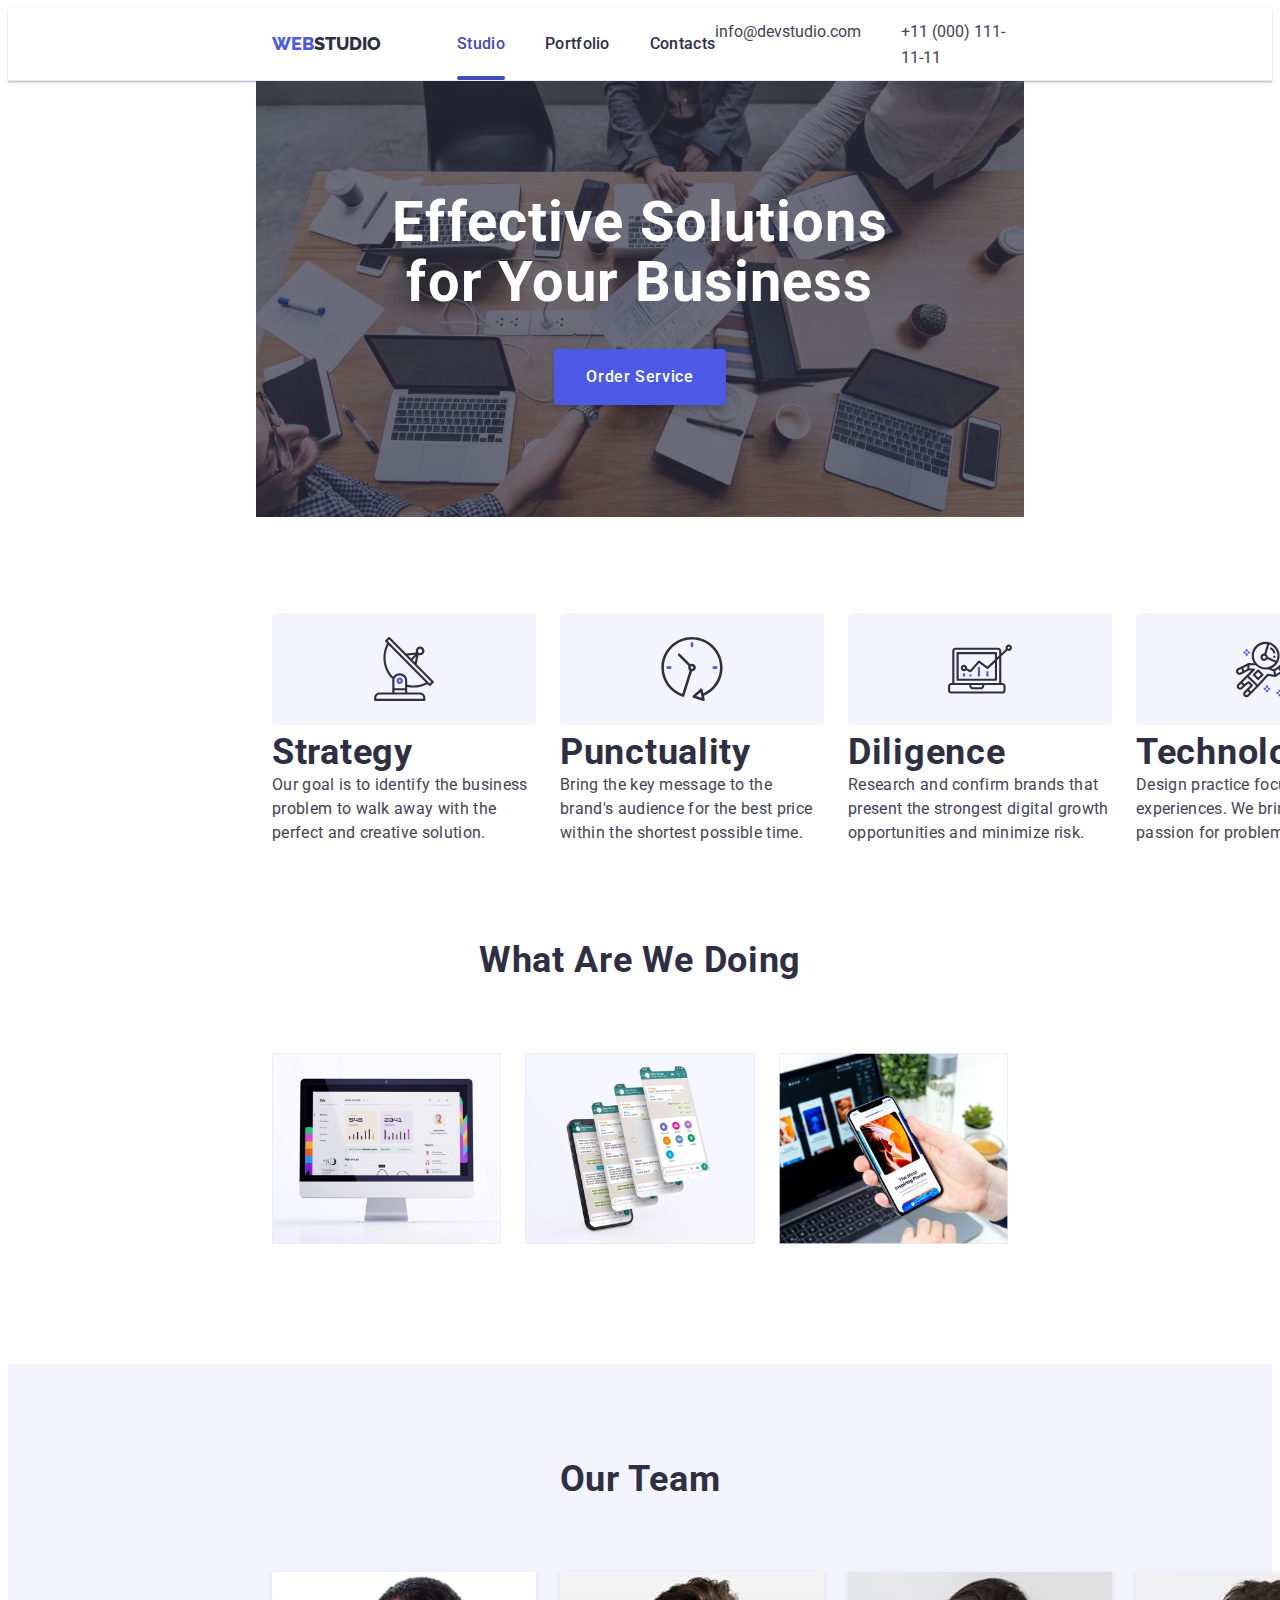
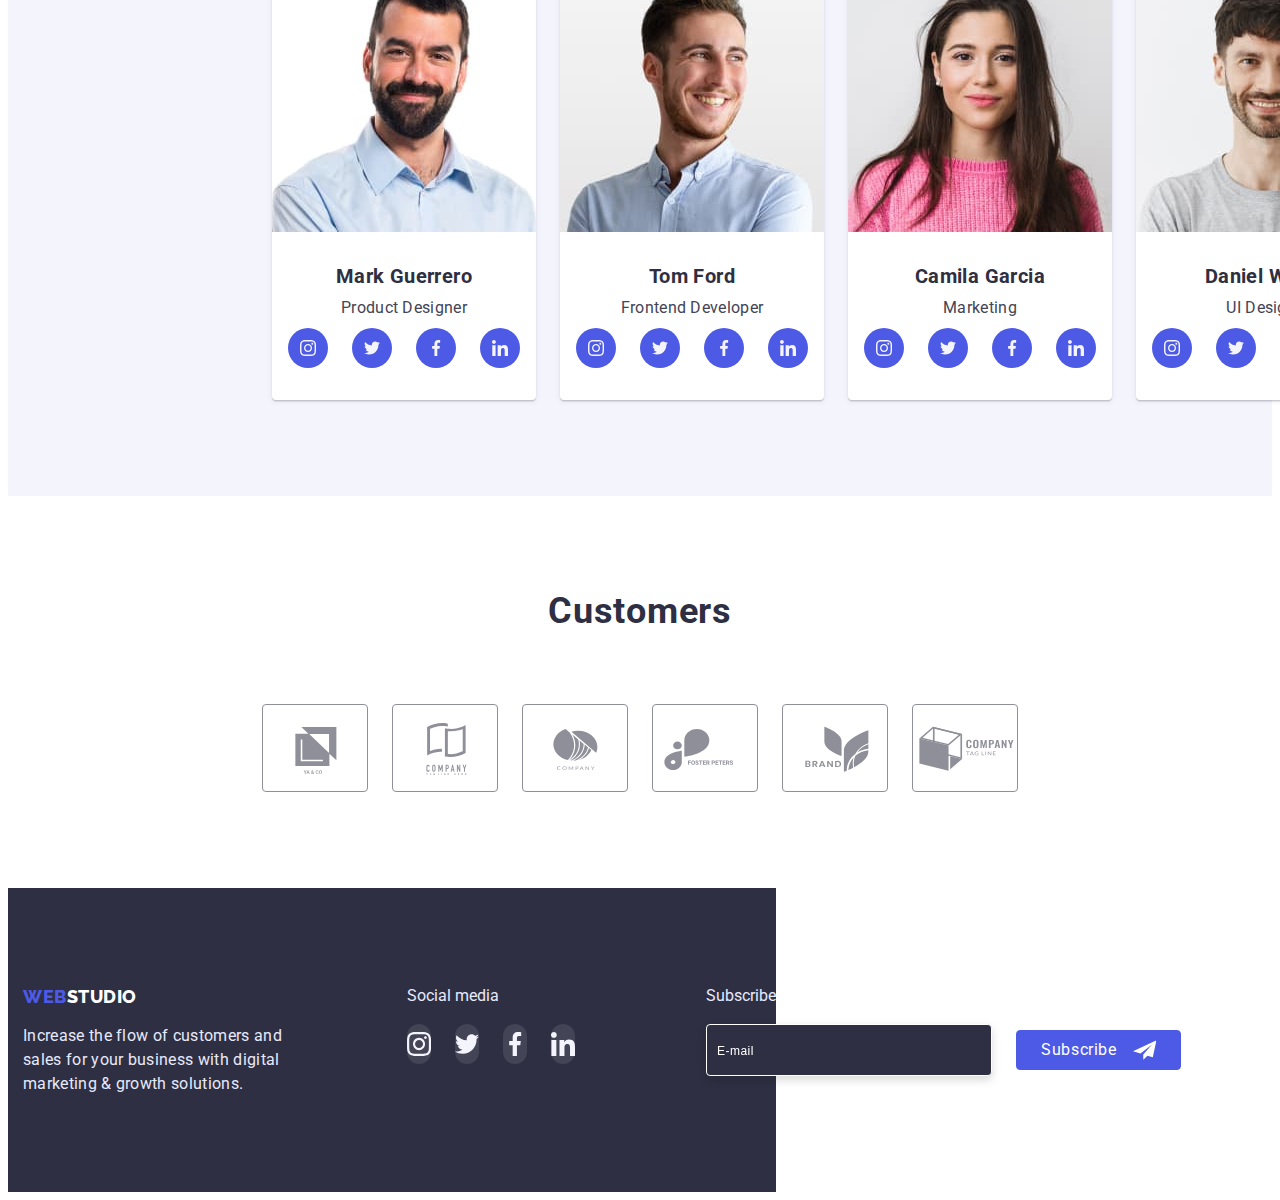
==== index.html @ 81a8a3f3 "edit" ====
<!DOCTYPE html>
<html lang="en">

<head>
    <meta charset="UTF-8">
    <meta http-equiv="X-UA-Compatible" content="IE=edge">
    <meta name="viewport" content="width=device-width, initial-scale=1.0">
    <title>WebStudio</title>
    <link rel="preconnect" href="https://fonts.googleapis.com">
    <link rel="preconnect" href="https://fonts.gstatic.com" crossorigin>
    <link
        href="https://fonts.googleapis.com/css2?family=Raleway:wght@800&family=Roboto:wght@400;500;700;900&display=swap"
        rel="stylesheet">
    <link rel="stylesheet" href="https://cdnjs.cloudflare.com/ajax/libs/modern-normalize/1.1.0/modern-normalize.min.css"
        integrity="sha512-wpPYUAdjBVSE4KJnH1VR1HeZfpl1ub8YT/NKx4PuQ5NmX2tKuGu6U/JRp5y+Y8XG2tV+wKQpNHVUX03MfMFn9Q=="
        crossorigin="anonymous" referrerpolicy="no-referrer" />
    <link rel="stylesheet" href="./css/styles.css">
    <link rel="stylesheet" href="./css/mobile.css">
    <link rel="stylesheet" href="./css/desktop.css">
    <link rel="stylesheet" href="./css/tablet.css">
    <meta name="viewport" content="width=device-width, initial-scale=1.0" />
</head>

<body class="body">
    <header class="header">
        <div class="container header-container">
            <nav class="header-navigation">
                <a href="./index.html" class="header-link-title link"><span class="colortext">Web</span><span
                        class="colortitle">Studio</span></a>
                <ul class="header-list">
                    <li class="header-item"><a href="" class="header-link link active">Studio</a></li>
                    <li class="header-item"><a href="./portfolio.html" class="header-link link">Portfolio</a></li>
                    <li class="header-item"><a href="" class="header-link link">Contacts</a></li>
                </ul>
            </nav>
            <address class="header-address">
                <ul class="header-list">
                    <li class="header-item"><a href="mailto:info@devstudio.com"
                            class="header-mail">info@devstudio.com</a>
                    </li>
                    <li class="header-item"><a href="tel:+110001111111" class="header-tel">+11 (000) 111-11-11</a></li>
                </ul>
            </address>
        </div>
    </header>
    <main class="main">
        <!-- About section -->
        <section class="section-about">
            <div class="container">
                <h1 class="section-about-title">Effective Solutions for Your Business</h1>

                <button type="button" data-modal-open class="section-about-btn">Order Service</button>
            </div>
        </section>
        <!-- /About section -->

        <!-- Section Services -->
        <section class="section-services">
            <div class="container">
                <h2 class="visually-hidden">features</h2>
                <ul class="section-services-list">
                    <li class="section-services-item">
                        <div class="services-bg">
                            <svg class="services-icon">
                                <use href="./images/icons.svg/symbol-defss.svg#icon-antenna"></use>
                            </svg>
                        </div>
                        <h3 class="section-services-subtitle">Strategy</h3>
                        <p class="section-services-text">Our goal is to identify the business
                            problem to walk away with the perfect and creative solution. </p>
                    </li>
                    <li class="section-services-item">
                        <div class="services-bg">
                            <svg class="services-icon">
                                <use href="./images/icons.svg/symbol-defss.svg#icon-clock"></use>
                            </svg>
                        </div>
                        <h3 class="section-services-subtitle">Punctuality</h3>
                        <p class="section-services-text">Bring the key message to the brand's audience for the best
                            price
                            within the
                            shortest possible
                            time.</p>
                    </li>
                    <li class="section-services-item">
                        <div class="services-bg">
                            <svg class="services-icon">
                                <use href="./images/icons.svg/symbol-defss.svg#icon-diagram"></use>
                            </svg>
                        </div>
                        <h3 class="section-services-subtitle">Diligence</h3>
                        <p class="section-services-text">Research and confirm brands that present the strongest digital
                            growth
                            opportunities and minimize
                            risk.</p>
                    </li>
                    <li class="section-services-item">
                        <div class="services-bg">
                            <svg class="services-icon">
                                <use href="./images/icons.svg/symbol-defss.svg#icon-astronaut"></use>
                            </svg>
                        </div>
                        <h3 class="section-services-subtitle">Technologies</h3>
                        <p class="section-services-text">Design practice focused on digital experiences. We bring forth
                            a
                            deep
                            passion for
                            problem-solving.</p>
                    </li>
                </ul>
            </div>
        </section>
        <!-- /Section Services -->

        <!-- Section Future -->
        <section class="section-future section-future-mob">
            <div class="container">
                <h2 class="section-future-caption">What are we doing</h2>
                <ul class="section-future-list">
                    <li class="section-future-item link">
                        <img src="./images/image-3.jpg" alt="Photo 1" width="360">
                    </li>
                    <li class="section-future-item link">
                        <img src="./images/image-2.jpg" alt="Photo 2" width="360">
                    </li>
                    <li class="section-future-item link">
                        <img src="./images/image-1.jpg" alt="Photo 3" width="360">
                    </li>

                </ul>
            </div>
        </section>
        <!-- /Section Future -->

        <!-- Section Contact -->

        <section class="section-contact">
            <div class="container container-sm">
                <h2 class="section-contact-caption">Our Team</h2>
                <ul class="section-contact-list">
                    <li class="section-contact-item">
                        <img src="./images/image-4.jpg" alt="Photo 4" width="264">
                        <div class="description">
                            <h3 class="section-contact-subtitle">Mark Guerrero</h3>
                            <p class="section-contact-desc">Product Designer</p>
                            <ul class="icon-list">
                                <li class="icon-item">
                                    <a href="" class="section-contact-link">
                                        <svg class="section-contact-icon">
                                            <use href="./images/icons.svg/symbol-def.svg#icon-instagramm">
                                            </use>
                                        </svg>
                                    </a>
                                </li>
                                <li class="icon-item">
                                    <a href="" class="section-contact-link">
                                        <svg class="section-contact-icon">
                                            <use href="./images/icons.svg/symbol-def.svg#icon-twitterr">
                                            </use>
                                        </svg>
                                    </a>
                                </li>
                                <li class="icon-item">
                                    <a href="" class="section-contact-link">
                                        <svg class="section-contact-icon">
                                            <use href="./images/icons.svg/symbol-def.svg#icon-facebookk">
                                            </use>
                                        </svg>
                                    </a>
                                </li>
                                <li class="icon-item">
                                    <a href="" class="section-contact-link">
                                        <svg class="section-contact-icon">
                                            <use href="./images/icons.svg/symbol-def.svg#icon-linkedinn">
                                            </use>
                                        </svg>
                                    </a>
                                </li>
                            </ul>


                        </div>
                    </li>
                    <li class="section-contact-item">
                        <img src="./images/image-5.jpg" alt="Photo 5" width="264">
                        <div class="description">
                            <h3 class="section-contact-subtitle">Tom Ford</h3>
                            <p class="section-contact-desc">Frontend Developer</p>
                            <ul class="icon-list">
                                <li class="icon-item">
                                    <a href="" class="section-contact-link">
                                        <svg class="section-contact-icon">
                                            <use href="./images/icons.svg/symbol-def.svg#icon-instagramm">
                                            </use>
                                        </svg>
                                    </a>
                                </li>
                                <li class="icon-item">
                                    <a href="" class="section-contact-link">
                                        <svg class="section-contact-icon">
                                            <use href="./images/icons.svg/symbol-def.svg#icon-twitterr">
                                            </use>
                                        </svg>
                                    </a>
                                </li>
                                <li class="icon-item">
                                    <a href="" class="section-contact-link">
                                        <svg class="section-contact-icon">
                                            <use href="./images/icons.svg/symbol-def.svg#icon-facebookk">
                                            </use>
                                        </svg>
                                    </a>
                                </li>
                                <li class="icon-item">
                                    <a href="" class="section-contact-link">
                                        <svg class="section-contact-icon">
                                            <use href="./images/icons.svg/symbol-def.svg#icon-linkedinn">
                                            </use>
                                        </svg>
                                    </a>
                                </li>
                            </ul>
                        </div>
                    </li>
                    <li class="section-contact-item">
                        <img src="./images/image-6.jpg" alt="Photo 6" width="264">
                        <div class="description">
                            <h3 class="section-contact-subtitle">Camila Garcia</h3>
                            <p class="section-contact-desc">Marketing</p>
                            <ul class="icon-list">
                                <li class="icon-item">
                                    <a href="" class="section-contact-link">
                                        <svg class="section-contact-icon">
                                            <use href="./images/icons.svg/symbol-def.svg#icon-instagramm">
                                            </use>
                                        </svg>
                                    </a>
                                </li>
                                <li class="icon-item">
                                    <a href="" class="section-contact-link">
                                        <svg class="section-contact-icon">
                                            <use href="./images/icons.svg/symbol-def.svg#icon-twitterr">
                                            </use>
                                        </svg>
                                    </a>
                                </li>
                                <li class="icon-item">
                                    <a href="" class="section-contact-link">
                                        <svg class="section-contact-icon">
                                            <use href="./images/icons.svg/symbol-def.svg#icon-facebookk">
                                            </use>
                                        </svg>
                                    </a>
                                </li>
                                <li class="icon-item">
                                    <a href="" class="section-contact-link">
                                        <svg class="section-contact-icon">
                                            <use href="./images/icons.svg/symbol-def.svg#icon-linkedinn">
                                            </use>
                                        </svg>
                                    </a>
                                </li>
                            </ul>
                        </div>
                    </li>
                    <li class="section-contact-item">
                        <img src="./images/image-7.jpg" alt="Photo 7" width="264">
                        <div class="description">
                            <h3 class="section-contact-subtitle">Daniel Wilson</h3>
                            <p class="section-contact-desc">UI Designer</p>
                            <ul class="icon-list">
                                <li class="icon-item">
                                    <a href="" class="section-contact-link">
                                        <svg class="section-contact-icon">
                                            <use href="./images/icons.svg/symbol-def.svg#icon-instagramm">
                                            </use>
                                        </svg>
                                    </a>
                                </li>
                                <li class="icon-item">
                                    <a href="" class="section-contact-link">
                                        <svg class="section-contact-icon">
                                            <use href="./images/icons.svg/symbol-def.svg#icon-twitterr">
                                            </use>
                                        </svg>
                                    </a>
                                </li>
                                <li class="icon-item">
                                    <a href="" class="section-contact-link">
                                        <svg class="section-contact-icon">
                                            <use href="./images/icons.svg/symbol-def.svg#icon-facebookk">
                                            </use>
                                        </svg>
                                    </a>
                                </li>
                                <li class="icon-item">
                                    <a href="" class="section-contact-link">
                                        <svg class="section-contact-icon">
                                            <use href="./images/icons.svg/symbol-def.svg#icon-linkedinn">
                                            </use>
                                        </svg>
                                    </a>
                                </li>
                            </ul>
                        </div>
                    </li>
                </ul>
            </div>
        </section>
        <!-- /Section Contact -->

        <!-- Section Customers -->
        <section class="section-customers">
            <div class="container">
                <h2 class="section-customers-title">Customers</h2>
                <ul class="section-customers-list">
                    <li class="section-customers-item">
                        <a href="" class="section-customers-link">
                            <svg class="customers-icon">
                                <use href="./images/icons.svg/symbol-defs.svg#icon-yaco"></use>
                            </svg>
                        </a>
                    </li>
                    <li class="section-customers-item">
                        <a href="" class="section-customers-link">
                            <svg class="customers-icon">
                                <use href="./images/icons.svg/symbol-defs.svg#icon-tabling"></use>
                            </svg>
                        </a>
                    </li>
                    <li class="section-customers-item">
                        <a href="" class="section-customers-link">
                            <svg class="customers-icon">
                                <use href="./images/icons.svg/symbol-defs.svg#icon-company"></use>
                            </svg>
                        </a>
                    </li>
                    <li class="section-customers-item">
                        <a href="" class="section-customers-link">
                            <svg class="customers-icon">
                                <use href="./images/icons.svg/symbol-defs.svg#icon-foster"></use>
                            </svg>
                        </a>
                    </li>
                    <li class="section-customers-item">
                        <a href="" class="section-customers-link">
                            <svg class="customers-icon">
                                <use href="./images/icons.svg/symbol-defs.svg#icon-brand"></use>
                            </svg>
                        </a>
                    </li>
                    <li class="section-customers-item">
                        <a href="" class="section-customers-link">
                            <svg class="customers-icon">
                                <use href="./images/icons.svg/symbol-defs.svg#icon-tagline"></use>
                            </svg>
                        </a>
                    </li>

                </ul>
            </div>
        </section>
    </main>
    <footer class="footer">
        <div class="footer-container">
            <div class="footer-main">
                <a href="./index.html" class="footer-link"><span class="colortext">Web</span><span
                        class="colorslogan">Studio</span></a>
                <p class="footer-text">Increase the flow of customers and sales for your business with digital marketing
                    &
                    growth solutions.</p>
            </div>

            <div class="footer-media">
                <p class="media-text">Social media</p>
                <ul class="footer-list">
                    <li class="footer-item">
                        <a href="" class="footer-media-link">
                            <svg class="footer-media-icon">
                                <use href="./images/icons.svg/symbol-def.svg#icon-instagramm"></use>
                            </svg>
                        </a>
                    </li>
                    <li class="footer-item">
                        <a href="" class="footer-media-link">
                            <svg class="footer-media-icon">
                                <use href="./images/icons.svg/symbol-def.svg#icon-twitterr"></use>
                            </svg>
                        </a>
                    </li>

                    <li class="footer-item">
                        <a href="" class="footer-media-link">
                            <svg class="footer-media-icon">
                                <use href="./images/icons.svg/symbol-def.svg#icon-facebookk"></use>
                            </svg>
                        </a>
                    </li>

                    <li class="footer-item">
                        <a href="" class="footer-media-link">
                            <svg class="footer-media-icon">
                                <use href="./images/icons.svg/symbol-def.svg#icon-linkedinn"></use>
                            </svg>
                        </a>
                    </li>

                </ul>
            </div>
            <div class="footer-input">
                <p class="title-subscribe">Subscribe</p>
                <form class="footer-form">
                    <input type="email" name="email" class="input-subscribe" placeholder="E-mail">
                    <button class="btn-subscribe">Subscribe

                        <svg class="footer-button-icon" width="24" height="20px">
                            <use href="./images/icons.svg/symbol-defs-4.svg#icon-send"></use>
                        </svg>

                    </button>
                </form>
            </div>
        </div>
    </footer>
    <div class="backdrop is-hidden" data-modal>
        <div class="modal">
            <button type="button" data-modal-close class="modal-close">
                <svg class="modal-image">
                    <use href="./images/icons.svg/symbol-defs-4.svg#icon-close"></use>
                </svg>
            </button>
            <p class="modal-button-title">Leave your contacts and we will call you back</p>
            <form class="modal-form form">
                <label for="name" class="input-section form-input-label ">
                    <span class="label-text">Name</span>
                    <span class="input-form-icon">
                        <input type="text" id="name" class="form-input" name="fillname" required>
                        <svg class="input-icon" width="18px" height="24px">
                            <use href="./images/icons.svg/symbol-defs-4.svg#icon-person"></use>
                        </svg>
                    </span>
                </label>
                <label for="phone" class="input-section form-input-label">

                    <span class="label-text">Phone</span>
                    <span class="input-form-icon">
                        <input type="tel" id="phone" class="form-input" name="fillphone" required>
                        <svg class="input-icon" width="18px" height="24px">
                            <use href="./images/icons.svg/symbol-defs-4.svg#icon-phone"></use>
                        </svg>
                    </span>
                </label>
                <label for="email" class="input-section form-input-label ">

                    <span class="label-text">Email</span>
                    <span class="input-form-icon">
                        <input type="email" id="email" class="form-input" name="fillemail" required>
                        <svg class="input-icon" width="18px" height="24px">
                            <use href="./images/icons.svg/symbol-defs-4.svg#icon-email"></use>
                        </svg>
                    </span>
                </label>
                <label for="comment" class="input-section-comment form-input-label">

                    <span class="label-text">Comment</span>
                    <textarea id="comment" name="text" class="form-text-input" placeholder="Text input"></textarea>

                </label>
                <input type="checkbox" name="check" class="form-checkbox visually-hidden" id="option-1">
                <label for="option-1" class="form-label-checkbox">
                    <span>
                        <svg class="form-checkbox-item" width="10px" height="8px">
                            <use href="./images/icons.svg/symbol-defs-4.svg#icon-check"></use>
                        </svg>
                    </span>I accept the terms and conditions of the
                    <a href="" class="form-link-chekbox">Privacy Policy</a>
                </label>
                <button type="submit" class="input-button">Send</button>
            </form>

        </div>
    </div>

    <script src="./js/modal.js"></script>
    <script src="./js/mobile-menu.js"></script>
</body>

</html>
---- css/styles.css ----
:root {
    --main-font-color: #2E2F42;
    --secondary-font-color: #FFFFFF;
    --accent-color: #4D5AE5;
    --secondary-accent-color: #F4F4FD;
    --info-color: #434455;
    --btn-color: #404BBF;
    --footer-text-color: #E7E9FC;
    --main-mrgn: 8px;
    --secondary-mrgn: 24px;
}

body {
    font-family: 'Roboto', sans-serif;
    font-size: 20px;
    line-height: 1.2;
    color: var(--main-font-color);
    background-color: var(--secondary-font-color);

}

img {
    display: block;
    max-width: 100%;
    height: auto;
}

h1,
h2,
h3,
h4,
h5,
h6,
p {
    margin: 0;
}

ul {
    padding: 0;
    margin: 0;
}

/* Header */

.header {
    border-bottom: 1px solid #E7E9FC;
    box-shadow: 0px 2px 1px rgba(46, 47, 66, 0.08), 0px 1px 1px rgba(46, 47, 66, 0.16), 0px 1px 6px rgba(46, 47, 66, 0.08);
}

.header-navigation {
    display: flex;
    align-items: center;
}

.header-link-title {
    font-family: 'Raleway';
    font-weight: 800;
    font-size: 18px;
    line-height: 1.33;
    text-transform: uppercase;
    margin-right: 76px;
    display: block;
    padding: 24px 0;
}

.header-link.active {
    color: var(--btn-color);
}

.header-link.active::after {
    content: '';
    width: 100%;
    height: 4px;
    position: absolute;
    bottom: 0;
    background-color: var(--btn-color);
    border-radius: 2px;
    display: block;
}


.container {
    width: 1158px;
    padding: 0 15px;
    margin: 0 auto;
}


.header-container {
    display: flex;
    align-items: center;
}

.description {
    padding: 32px 16px 32px 16px;
}



.colortext {
    color: var(--accent-color);

}

.colortitle {
    color: var(--main-font-color);
}

.header-list {
    display: flex;
    gap: 40px;
    padding: 0;
    margin: 0;

}

.header-item {
    list-style: none;
    display: block;
}


.header-link {
    font-weight: 500;
    font-size: 16px;
    line-height: 1.5;
    letter-spacing: 0.02em;
    color: var(--main-font-color);
    text-decoration: none;
    display: block;
    padding: 24px 0;
    position: relative;
    transition: color 250ms cubic-bezier(0.4, 0, 0.2, 1);
}

.header-link:hover,
.header-link:focus {
    color: var(--accent-color);
}


.header-address {
    margin-left: auto;
}

.header-mail {
    font-style: normal;
    font-size: 16px;
    line-height: 1.5;
    color: var(--info-color);
    text-decoration: none;
    transition: color 250ms cubic-bezier(0.4, 0, 0.2, 1);
}

.header-mail:hover,
.header-mail:focus {
    color: var(--accent-color)
}


.header-tel {
    font-style: normal;
    font-size: 16px;
    line-height: 1.5;
    color: var(--info-color);
    text-decoration: none;
    transition: color 250ms cubic-bezier(0.4, 0, 0.2, 1);
}

.header-tel:hover,
.header-tel:focus {
    color: var(--accent-color);
}

.link {
    text-decoration: none;
}


/* Section About */

.section-about {
    max-width: 428px;
    padding: 112px 0;
    margin-left: auto;
    margin-right: auto;
    text-align: center;
    background-image: linear-gradient(rgba(46, 47, 66, 0.7),
            rgba(46, 47, 66, 0.7)),
        url(../images/people-office-mob.jpg);
    background-repeat: no-repeat;
    background-position: center;
    background-size: cover;
}

@media (min-device-pixel-ratio: 2),
(min-resolution: 192dpil),
(min-resolution: 2dppx) {
    .section-about {
        background-image: linear-gradient(rgba(46, 47, 66, 0.7),
                rgba(46, 47, 66, 0.7)),
            url(../images/people-office-mob-2x.jpg);
    }
}

.section-about-title {
    font-size: 36px;
    line-height: 1.11px;
    text-align: center;
    letter-spacing: 0.02em;
    color: var(--secondary-font-color);
    width: 320px;
    margin-bottom: 72px;
    margin-left: auto;
    margin-right: auto;

}

.section-about-btn {
    font-family: 'Roboto';
    font-weight: 500;
    font-size: 16px;
    line-height: 1.5;
    letter-spacing: 0.04em;
    color: var(--secondary-font-color);
    background-color: var(--accent-color);
    cursor: pointer;
    height: 56px;
    padding: 16px 32px;
    border: none;
    border-radius: 4px;
    box-shadow: 0px 4px 4px rgba(0, 0, 0, 0.15);
    transition: color 250ms cubic-bezier(0.4, 0, 0.2, 1), background 250ms cubic-bezier(0.4, 0, 0.2, 1);
}

.section-about-btn:hover {
    color: var(--secondary-font-color);
    background-color: var(--btn-color);
}

.section-about-btn:focus {
    color: var(--main-font-color);
}


.section-services {
    padding: 120px 0;
}

.visually-hidden {
    position: absolute;
    white-space: nowrap;
    width: 1px;
    height: 1px;
    overflow: hidden;
    border: 0;
    padding: 0;
    clip: rect(0 0 0 0);
    clip-path: inset(50%);
    margin: -1px;
}

.section-services-list {
    list-style: none;
    display: block;
    margin: 0;
    padding: 0;
}

.services-bg {
    height: 112px;
    background: #F4F4FD;
    border-radius: 4px;
    display: block;
    align-items: center;
    justify-content: center;
    margin-bottom: 8px;
}


.section-services-item {
    margin-right: var(--secondary-mrgn);
    width: 264px;
}


.section-services-subtitle {
    font-size: 36px;
    line-height: 1.11;
    letter-spacing: 0.02em;
    color: var(--main-font-color);
    margin-bottom: var(--main-mrgn);
    margin: 0;
    padding: 0;
}

.section-services-text {
    font-size: 16px;
    line-height: 1.5;
    letter-spacing: 0.02em;
    color: var(--info-color);
    width: 264px;
    margin: 0;
    padding: 0;
}

/* Section Future  */


/* Section Contant  */

.section-contact {
    background-color: var(--secondary-accent-color);
    padding: 120px 0;
}

.section-contact-caption {
    font-size: 36px;
    line-height: 1.11;
    text-align: center;
    letter-spacing: 0.02em;
    text-transform: capitalize;
    color: var(--main-font-color);
    margin-bottom: 72px;
}

.section-contact-list {
    display: flex;
    gap: var(--secondary-mrgn);
}


.section-contact-item {
    list-style: none;
    background-color: var(--secondary-font-color);
    width: 100%;
    background: #FFFFFF;
    box-shadow: 0px 1px 6px rgba(46, 47, 66, 0.08), 0px 1px 1px rgba(46, 47, 66, 0.16), 0px 2px 1px rgba(46, 47, 66, 0.08);
    border-radius: 0px 0px 4px 4px;

}

.icon-list {
    list-style: none;
    display: flex;
    margin-top: 8px;
    gap: 24px;

}

.icon-item {
    width: 40px;
    height: 40px;
}

.section-contact-link {
    width: 100%;
    height: 100%;
    display: flex;
    align-items: center;
    justify-content: center;
    background: #4D5AE5;
    border-radius: 20px;
    transition: color 250ms cubic-bezier(0.4, 0, 0.2, 1), background 250ms cubic-bezier(0.4, 0, 0.2, 1);
}

.section-contact-link:hover,
.section-contact-link:focus {
    background: #404BBF;
}


.section-contact-icon {
    width: 16px;
    height: 16px;
    fill: currentColor;
}

.section-contact-subtitle {
    font-size: 20px;
    line-height: 1.2;
    text-align: center;
    letter-spacing: 0.02em;
    color: var(--main-font-color);
    margin-bottom: 8px;
}

.section-contact-desc {
    font-size: 16px;
    line-height: 1.5;
    text-align: center;
    letter-spacing: 0.02em;
    color: var(--info-color);
}

.section-customers {
    padding-top: 120px;
    padding-bottom: 120px;
}

.section-customers-title {
    font-size: 36px;
    line-height: 1.11;
    text-align: center;
    letter-spacing: 0.02em;
    color: var(--main-font-color);
    margin-bottom: 72px;
}

.section-customers-list {
    list-style: none;
    display: flex;
    gap: 24px;
    justify-content: center;
    align-content: center;
}

.section-customers-link {
    width: 100%;
    height: 100%;
    display: flex;
    box-sizing: border-box;
    border: 1px solid #8E8F99;
    border-radius: 4px;
    align-items: center;
    justify-content: center;
    color: #8E8F99;
    transition: color 250ms cubic-bezier(0.4, 0, 0.2, 1);
}


.section-customers-link:hover,
.section-customers-link:focus {
    color: #404BBF;
    border-color: #404BBF;
}

.section-customers-item {
    width: 100%;
    height: 88px;
}

.customers-icon {
    width: 104px;
    height: 56px;
    fill: currentColor;
}

/* Footer  */

.footer {
    background-color: var(--main-font-color);
    padding: 96px 0;
}

.footer-container {
    width: 1158px;
    padding: 0 15px;
    margin: 0 auto;
    display: flex;
}


.footer-link {
    font-family: 'Raleway';
    font-weight: 800;
    font-size: 18px;
    line-height: 1.16;
    align-items: center;
    letter-spacing: 0.03em;
    text-decoration: none;
    text-transform: uppercase;
}

.colorslogan {
    color: var(--secondary-font-color);

}

.footer-text {
    font-size: 16px;
    line-height: 1.5;
    letter-spacing: 0.02em;
    color: var(--footer-text-color);
    width: 264px;
    margin-top: 16px;

}



.footer-list {
    list-style-type: none;
    display: block;
    width: 100%;
}

.footer-item {
    width: 40px;
    height: 40px;
}

.footer-media {
    margin-left: 120px;
}

.footer-media-link {
    width: 100%;
    height: 100%;
    align-items: center;
    justify-content: center;
    border-radius: 20px;
    background: rgba(255, 255, 255, 0.1);
    display: flex;
    transition: color 250ms cubic-bezier(0.4, 0, 0.2, 1), background 250ms cubic-bezier(0.4, 0, 0.2, 1);
}

.footer-media-link:hover,
.footer-media-link:focus {
    background-color: #31D0AA;
}

.footer-media-icon {
    width: 24px;
    height: 24px;
    color: currentColor;
}

.media-text {
    font-size: 16px;
    line-height: 1.5;
    color: var(--footer-text-color);
    margin-bottom: 16px;
}

.footer-form {
    display: flex;
    align-items: center;
}

.footer-input {
    margin-left: auto;
}

.title-subscribe {
    font-size: 16px;
    line-height: 1.5;
    color: var(--footer-text-color);
    margin-bottom: 16px;
}

.input-subscribe {
    width: 264px;
    height: 40px;
    background: #2E2F42;
    border: 1px solid #FFFFFF;
    filter: drop-shadow(0px 4px 4px rgba(0, 0, 0, 0.15));
    border-radius: 4px;
    padding: 5px 10px;
    font-size: 16px;
    line-height: 1.5;
    letter-spacing: 0.02em;
    color: #FFFFFF;
}

.input-subscribe::placeholder {
    font-size: 12px;
    line-height: 2;
    letter-spacing: 0.04em;
    color: #FFFFFF;
    align-items: center;
}

.btn-subscribe {
    font-family: 'Roboto';
    font-style: normal;
    font-size: 16px;
    line-height: 1.5;
    align-items: center;
    text-align: left;
    letter-spacing: 0.04em;
    color: #FFFFFF;
    width: 165px;
    height: 40px;
    margin-left: 24px;
    padding: 8px 24px;
    background: #4D5AE5;
    border: 1px solid #4D5AE5;
    border-radius: 4px;
    cursor: pointer;
    transition: background 250ms cubic-bezier(0.4, 0, 0.2, 1);
    position: relative;
    display: flex;
}

.footer-button-icon {
    fill: #FFFFFF;
    margin-left: 16px;
}

.btn-subscribe:hover,
.btn-subscribe:focus {
    background-color: #404BBF;
}

/* Portfolio  */

.portfolio-section {
    padding-top: 96px;
    padding-bottom: 120px;
}

.btn-list {
    justify-content: center;
    display: flex;
    gap: var(--secondary-mrgn);
    margin: 0;
    padding: 0;
}

.btn-item {
    list-style: none;
    margin: 0;
    padding: 0;
}

.btn {
    font-family: 'Roboto';
    font-weight: 500;
    font-size: 16px;
    line-height: 1.5;
    letter-spacing: 0.04em;
    border: 1px solid var(--footer-text-color);
    border-radius: 4px;
    background: var(--secondary-accent-color);
    color: var(--accent-color);
    cursor: pointer;
    padding: 12px 24px;
    margin-bottom: 83px;
    transition: color 250ms cubic-bezier(0.4, 0, 0.2, 1), background 250ms cubic-bezier(0.4, 0, 0.2, 1), border-color 250ms cubic-bezier(0.4, 0, 0.2, 1), box-shadow 250ms cubic-bezier(0.4, 0, 0.2, 1);
}

.text {
    font-size: 16px;
    line-height: 1.5;
    align-items: center;
    text-align: center;
    letter-spacing: 0.04em;
    color: var(--accent-color);
}

.btn:hover,
.btn:focus {
    background-color: var(--btn-color);
    color: var(--secondary-font-color);
    border-color: transparent;
    box-shadow: 0px 3px 1px rgba(0, 0, 0, 0.1), 0px 2px 1px rgba(0, 0, 0, 0.08), 0px 2px 2px rgba(0, 0, 0, 0.12);
}

/* Portfolio images  */

.portfolio-wrap {
    position: relative;
    overflow: hidden;
}

.portfolio-text-overlay {
    font-size: 16px;
    line-height: 1.5;
    color: #F4F4FD;
    background-color: #4D5AE5;
    padding: 40px;
    position: absolute;
    top: 0;
    left: 0;
    width: 100%;
    height: 100%;
    transform: translateY(100%);
    transition: transform 250ms cubic-bezier(0.4, 0, 0.2, 1);
}

.potfolio-item {
    list-style: none;
    width: calc((100% - 48px) / 3)
}



.portfolio-link {
    width: 100%;
    height: 100%;
    display: block;
    text-decoration: none;
    transition: box-shadow 250ms cubic-bezier(0.4, 0, 0.2, 1);
}

.portfolio-link:hover,
.portfolio-link:focus {
    box-shadow: 0px 1px 6px rgba(46, 47, 66, 0.08), 0px 1px 1px rgba(46, 47, 66, 0.16), 0px 2px 1px rgba(46, 47, 66, 0.08);
}

.portfolio-link:hover .portfolio-text-overlay,
.portfolio-link:focus .portfolio-text-overlay {
    transform: translateY(0);
}

.card-content {
    border-right: var(--info-color);
    padding: 32px 16px;
    border: 1px solid #E7E9FC;
    border-top: none;
}

.portfolio-subtitle {
    font-weight: 500;
    font-size: 20px;
    line-height: 1.2;
    color: var(--main-font-color);
    margin: 0 0 8px 0;
}

.portfolio-list {
    display: flex;
    flex-wrap: wrap;
    padding: 0;
    row-gap: 48px;
    column-gap: var(--secondary-mrgn);

}



.portfolio-text {
    font-size: 16px;
    line-height: 1.5;
    color: var(--info-color);

}

.backdrop {
    width: 100%;
    height: 100%;
    background-color: rgba(46, 47, 66, 0.4);
    position: fixed;
    top: 0;
    left: 0;
    transition: opacity 250ms cubic-bezier(0.4, 0, 0.2, 1), visibility 250ms cubic-bezier(0.4, 0, 0.2, 1);
}

.modal-button-title {
    font-size: 16px;
    line-height: 24px;
    text-align: center;
    margin-bottom: 16px;
}

.form-input-label,
.label-text {
    display: block;
    font-size: 12px;
    line-height: 1.17;
    letter-spacing: 0.04em;
    margin-bottom: 4px;
    color: #8E8F99;
}



.form-input {
    width: 100%;
    height: 40px;
    border: 1px solid rgba(46, 47, 66, 0.4);
    border-radius: 4px;
    padding: 5px 10px 5px 38px;
    color: #2E2F42;
    transition: color 250ms cubic-bezier(0.4, 0, 0.2, 1);
    outline: transparent;

}

.form-input:focus {
    border-color: #4D5AE5;
}

.form-input:focus+.input-icon {
    fill: #4D5AE5;
}

.input-section {
    margin-bottom: 8px;
    display: block;
}

.input-section-comment {
    margin-bottom: 16px;
    display: block;
}

.input-form-icon {
    position: relative;
    display: block;
}

.input-icon {
    position: absolute;
    left: 16px;
    top: 50%;
    transform: translateY(-50%);
}


.form-text-input {
    width: 100%;
    height: 120px;
    display: block;
    resize: none;
    padding: 8px 16px;
    border: 1px solid #2E2F42;
    border-radius: 4px;
    opacity: 0.2;
    color: #2E2F42;
    transition: color 250ms cubic-bezier(0.4, 0, 0.2, 1);
    outline: transparent;
}

.form-text-input:focus {
    border-color: #4D5AE5;
    opacity: 1;
}

.form-text-input::placeholder {
    color: rgba(46, 47, 66, 0.8);
    font-size: 12px;
    line-height: 1.17;
    position: absolute;
    left: 16px;
    top: 8px;
}

.form-label-checkbox {
    font-size: 12px;
    line-height: 1.17;
    letter-spacing: 0.04em;
    color: #8E8F99;
    display: flex;
    align-items: center;
    margin-bottom: 24px;
}

.form-label-checkbox span {
    width: 16px;
    height: 16px;
    border: 1px solid #404BBF;
    border-radius: 2px;
    margin-right: 8px;
    cursor: pointer;
    display: flex;
    align-items: center;
    justify-content: center;
    fill: transparent;
    transition: fill 250ms cubic-bezier(0.4, 0, 0.2, 1), background 250ms cubic-bezier(0.4, 0, 0.2, 1);
}

.form-checkbox:checked+.form-label-checkbox span {
    fill: #FFFFFF;
    background-color: #404BBF;
    border-color: #404BBF;
}



.form-link-chekbox {
    font-size: 12px;
    line-height: 1.33;
    letter-spacing: 0.04em;
    color: #4D5AE5;
    margin-left: 4px;
}

.input-button {
    font-family: 'Roboto';
    font-weight: 500;
    font-size: 16px;
    line-height: 1.5;
    min-width: 169px;
    height: 56px;
    letter-spacing: 0.04em;
    display: block;
    margin: 0 auto;
    color: #FFFFFF;
    background-color: #4D5AE5;
    box-shadow: 0px 4px 4px rgba(0, 0, 0, 0.15);
    border: 1px solid #4D5AE5;
    border-radius: 4px;
    padding: 16px 32px;
    cursor: pointer;
    transition: color 250ms cubic-bezier(0.4, 0, 0.2, 1), background 250ms cubic-bezier(0.4, 0, 0.2, 1), border-color 250ms cubic-bezier(0.4, 0, 0.2, 1), box-shadow 250ms cubic-bezier(0.4, 0, 0.2, 1);

}

.input-button:hover,
.input-button:focus {
    background-color: #404BBF;
}

.modal {
    width: 408px;
    min-height: 576px;
    padding: 20px;
    padding-top: 72px;
    background-color: #FCFCFC;
    box-shadow: 0px 1px 1px rgba(0, 0, 0, 0.14), 0px 1px 3px rgba(0, 0, 0, 0.12), 0px 2px 1px rgba(0, 0, 0, 0.2);
    border-radius: 4px;
    position: absolute;
    top: 50%;
    left: 50%;
    transform: translate(-50%, -50%) scale(1);
    transition: transform 250ms cubic-bezier(0.4, 0, 0.2, 1);
}

.modal-close {
    width: 24px;
    height: 24px;
    background-color: #E7E9FC;
    border: 1px solid rgba(0, 0, 0, 0.1);
    cursor: pointer;
    border-radius: 50%;
    display: flex;
    align-items: center;
    justify-content: center;
    position: absolute;
    top: 24px;
    right: 24px;
    transition: color 250ms cubic-bezier(0.4, 0, 0.2, 1), background 250ms cubic-bezier(0.4, 0, 0.2, 1);
    ;
}

.modal-close:hover {
    color: #FFFFFF;
    background-color: #404BBF;
}

.modal-image {
    width: 8px;
    height: 8px;
    fill: currentColor;
}

.is-hidden {
    opacity: 0;
    visibility: hidden;
    pointer-events: none;
}

.backdrop.is-hidden .modal {
    transform: translate(-50%, -50%) scale(0);
}
---- css/mobile.css ----
@media screen and (min-width: 480px) {
     .container {
         max-width: 396px;
     }

     .section-about {
         max-width: 428px;
         padding: 112px 0;
         background-image: linear-gradient(rgba(46, 47, 66, 0.7),
                 rgba(46, 47, 66, 0.7)),
             url(../images/people-office-mob.jpg);
     }

     @media (min-device-pixel-ratio: 2),
     (min-resolution: 192dpil),
     (min-resolution: 2dppx) {
         .section-about {
             background-image: linear-gradient(rgba(46, 47, 66, 0.7),
                     rgba(46, 47, 66, 0.7)),
                 url(../images/people-office-mob-2x.jpg);
         }
     }

     .section-about-title {
         font-size: 36px;
         line-height: 1.11;
         width: 320px;
         margin-bottom: 72px;
     }


     .section-services {
         padding: 96px 16px;
     }

     .section-services-item {
         width: 100%;
     }

     .section-services-subtitle {
         font-size: 36px;
         line-height: 1.11;
     }

     .section-services-text {
         font-size: 16px;
         line-height: 1.5;
     }

     .section-contact {
         padding-top: 96px;
         padding-bottom: 96px;
     }

     .section-contact-item {
         width: 100%;
     }

     .section-customers {
         padding-top: 120px;
         padding-bottom: 120px;
     }

     .section-customers-item {
         width: calc((100% - 16px) / 2);
         gap: 16px;
     }
 }

 @media screen and (min-width: 480px) and (max-width: 767px) {
     .container-sm {
         max-width: 264px;
     }

     .footer {
         width: 428px;
         padding: 96px 0;
     }

     .footer-list {
         list-style-type: none;
         display: block;
         width: 100%;
     }
 }
---- css/desktop.css ----
@media screen and (min-width: 1200px) {
     .container {
         max-width: 1128px;
     }

     .section-about {
         max-width: 1440px;
         padding: 188px 0;
         background-image: linear-gradient(rgba(46, 47, 66, 0.7),
                 rgba(46, 47, 66, 0.7)),
             url(../images/people-office.jpg);
     }

     @media (min-device-pixel-ratio: 2),
     (min-resolution: 192dpil),
     (min-resolution: 2dppx) {
         section-about {
             background-image: linear-gradient(rgba(46, 47, 66, 0.7),
                     rgba(46, 47, 66, 0.7)),
                 url(../images/people-office-2x.jpg);
         }
     }

     .section-about-title {
         font-size: 56px;
         line-height: 1.07;
         width: 496px;
     }

     .section-future {
         padding: 0 0 120px 0;
     }

     .section-future-caption {
         font-size: 36px;
         line-height: 1.11;
         letter-spacing: 0.02em;
         color: var(--main-font-color);
         text-align: center;
         text-transform: capitalize;
         margin-bottom: 72px;
     }

     .section-future-list {
         display: flex;
         gap: var(--secondary-mrgn);
         list-style: none;
     }

     .section-future-item {
         width: calc((100% - 48px) / 3);
     }

     */ .section-about-title {
         font-size: 56px;
         line-height: 1.07;
         width: 496px;
         margin-bottom: 48px;
     }

     .section-services {
         padding: 120px 0;
     }

     .section-services-list {
         display: flex;
     }

     .services-bg {
         display: flex;
     }

     .services-icon {
         width: 64px;
         height: 64px;
     }

     .section-services-item {
         margin-right: var(--secondary-mrgn);
         width: 264px;
     }

     .section-services-item:last-child {
         margin: 0;
     }

     .section-services-subtitle {
         font-size: 16px;
         line-height: 1.5;
     }

     .section-services-text {
         font-size: 16px;
         line-height: 1.5;
     }

     .section-future {
         padding: 0 0 120px 0;
     }

     .section-future-caption {
         font-size: 36px;
         line-height: 1.11;
         letter-spacing: 0.02em;
         color: var(--main-font-color);
         text-align: center;
         text-transform: capitalize;
         margin-bottom: 72px;
     }

     .section-future-list {
         display: flex;
         gap: var(--secondary-mrgn);
         list-style: none;
     }

     .section-future-item {
         width: calc((100% - 48px) / 3);
     }

     */ .section-future-caption {
         font-size: 36px;
         line-height: 1.11;
         letter-spacing: 0.02em;
         color: var(--main-font-color);
         text-align: center;
         text-transform: capitalize;
         margin-bottom: 72px;
     }

     .section-future-list {
         display: flex;
         gap: var(--secondary-mrgn);
         list-style: none;
     }

     .section-future-item {
         width: calc((100% - 48px) / 3);
     }

     .section-contact,
     .section-customers {
         padding-top: 120px;
         padding-bottom: 120px;
     }

     .section-contact-item {
         width: calc((100% - 72px) / 4);
         gap: 24px;
     }

     .section-customers-item {
         width: calc((100% - 5 * 24px) / 6);
         gap: 24px;
     }

     .footer {
         width: 1440px;
         padding: 100px 0;
     }

     .footer-list {
         list-style-type: none;
         display: flex;
         gap: 24px;
     }
 }
---- css/tablet.css ----
@media screen and (min-width: 768px) {
     .container {
         max-width: 736px;
     }

     .section-about {
         max-width: 768px;
         padding: 112px 0;
         background-image: linear-gradient(rgba(46, 47, 66, 0.7),
                 rgba(46, 47, 66, 0.7)),
             url(../images/people-office-tab.jpg);
     }

     @media (min-device-pixel-ratio: 2),
     (min-resolution: 192dpil),
     (min-resolution: 2dppx) {
         .section-about {
             background-image: linear-gradient(rgba(46, 47, 66, 0.7),
                     rgba(46, 47, 66, 0.7)),
                 url(../images/people-office-tab-2x.jpg);
         }
     }

     .section-about-title {
         font-size: 56px;
         line-height: 1.07;
         width: 496px;
         margin-bottom: 36px;
     }

     .section-services {
         padding: 96px 16px;
     }

     .section-services-item {
         width: calc((100% - 24px) / 2);
         gap: 24px;
     }

     .section-services-subtitle {
         font-size: 36px;
         line-height: 1.11;
     }

     .section-services-text {
         font-size: 16px;
         line-height: 1.5;
     }

     .section-contact,
     .section-customers {
         padding-top: 96px;
         padding-bottom: 96px;
     }

     .section-contact-item {
         width: calc((100% - 24px) / 2);
         gap: 24px;
     }

     .section-customers-item {
         width: calc((100% - 48px) / 3);
         gap: 24px;
     }

     .footer {
         width: 768px;
         padding: 96px 0;
     }

     .footer-list {
         width: calc((100% - 24px) / 2);
         gap: 24px;
     }
 }
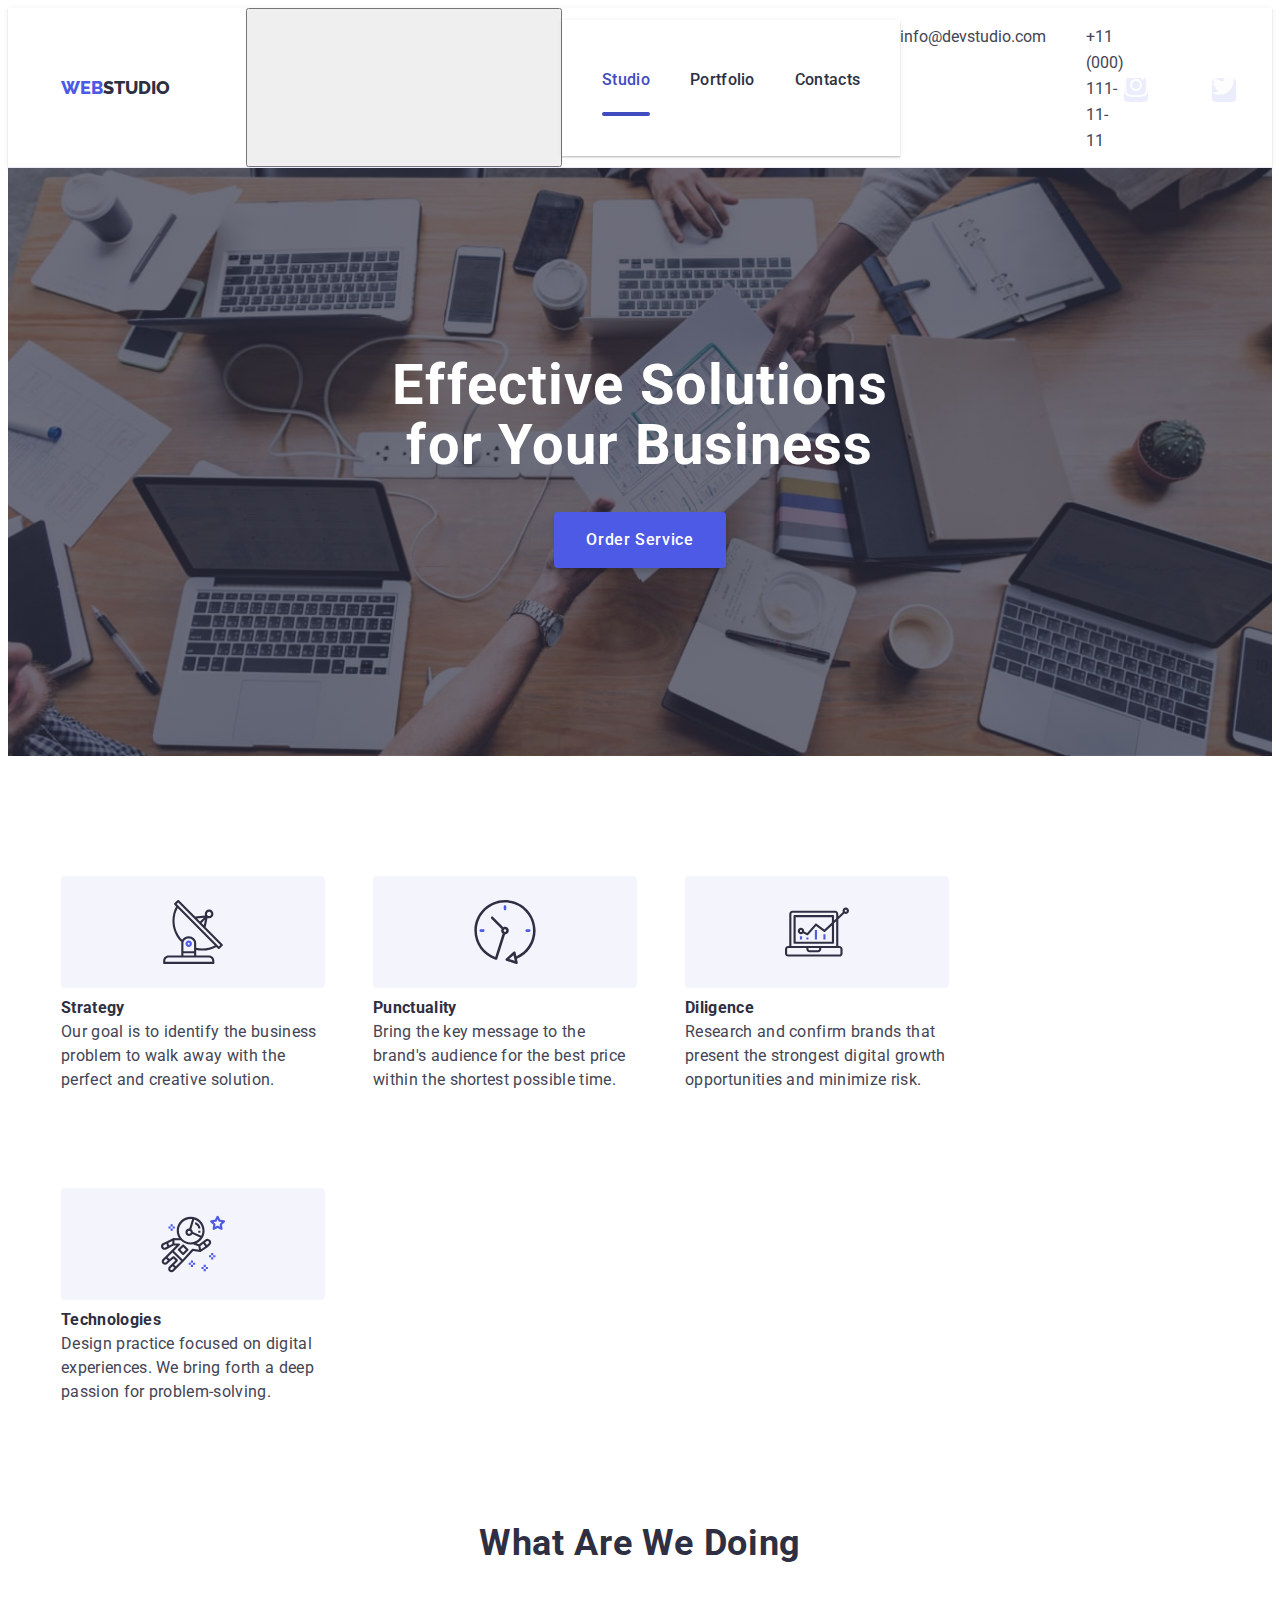
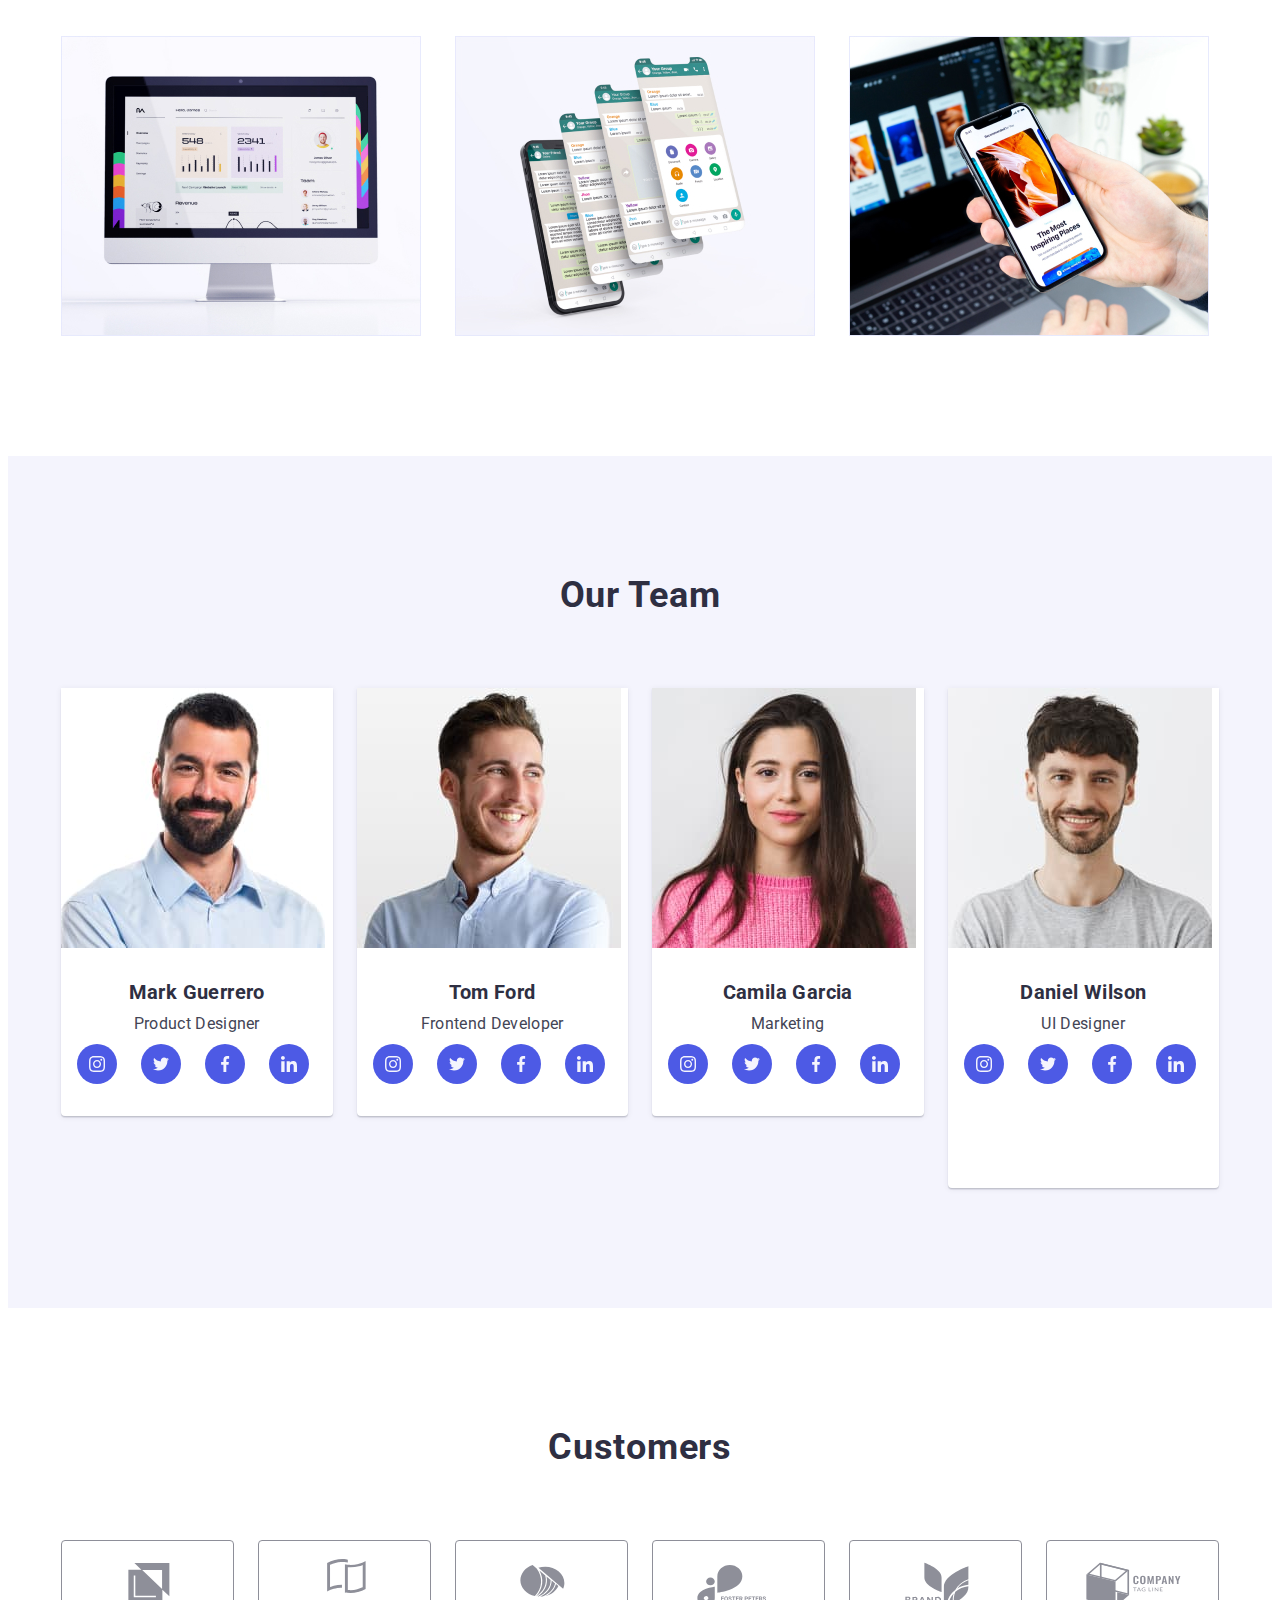
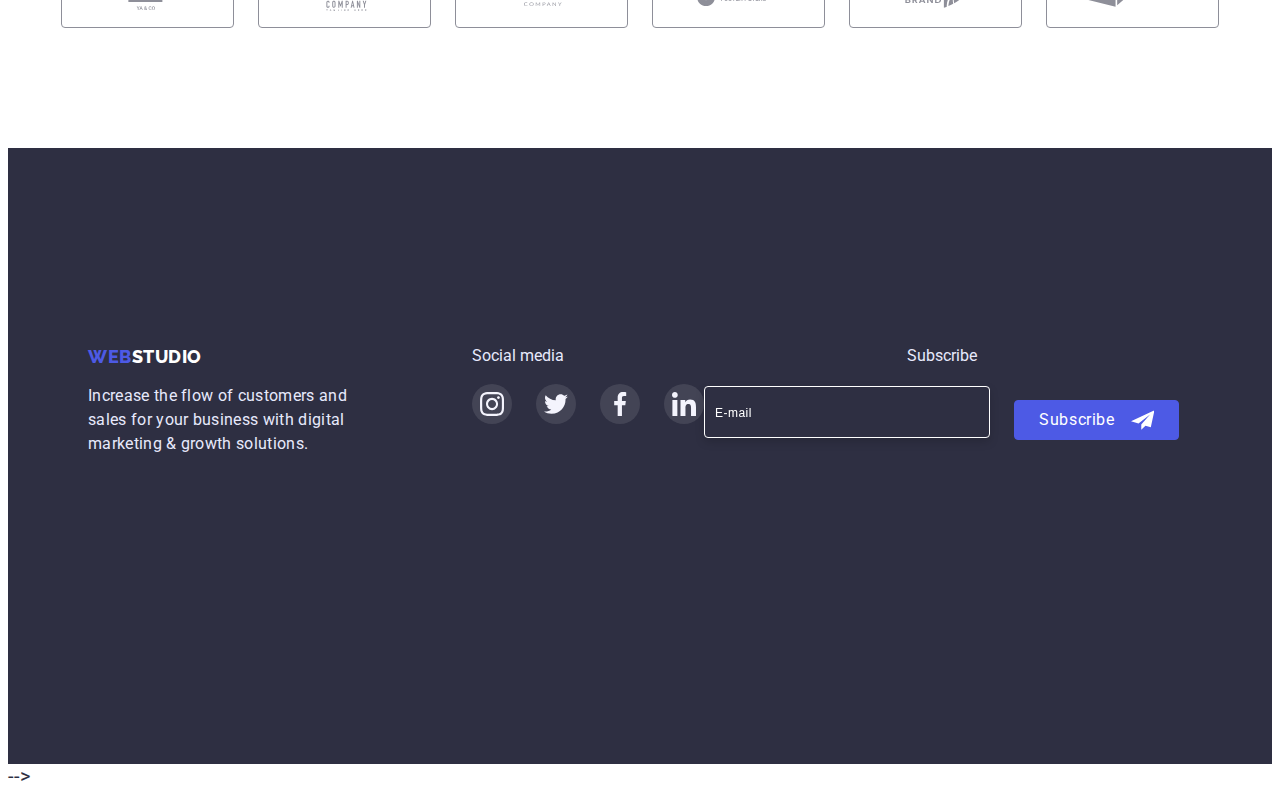
==== commit 0660c762: "." ====
--- a/index.html
+++ b/index.html
@@ -16,8 +16,8 @@
         crossorigin="anonymous" referrerpolicy="no-referrer" />
     <link rel="stylesheet" href="./css/styles.css">
     <link rel="stylesheet" href="./css/mobile.css">
+    <link rel="stylesheet" href="./css/tablet.css">
     <link rel="stylesheet" href="./css/desktop.css">
-    <link rel="stylesheet" href="./css/tablet.css">
     <meta name="viewport" content="width=device-width, initial-scale=1.0" />
 </head>
 
@@ -27,20 +27,66 @@
             <nav class="header-navigation">
                 <a href="./index.html" class="header-link-title link"><span class="colortext">Web</span><span
                         class="colortitle">Studio</span></a>
-                <ul class="header-list">
-                    <li class="header-item"><a href="" class="header-link link active">Studio</a></li>
-                    <li class="header-item"><a href="./portfolio.html" class="header-link link">Portfolio</a></li>
-                    <li class="header-item"><a href="" class="header-link link">Contacts</a></li>
-                </ul>
+                <button type="button" class="header-btn">
+                    <svg>
+                        <use href="./images/icons.svg/symbol-defs-mob.svg#icon-menu-mob"></use>
+                    </svg>
+                </button>
+                <div class="header-nav-mob">
+                    <button type="button" class="header-btn-close">
+                        <svg class="svg-close-mob">
+                            <use href="./images/icons.svg/symbol-defs-mob.svg#icon-close-mob"></use>
+                        </svg>
+                    </button>
+                    <ul class="header-list">
+                        <li class="header-item"><a href="" class="header-link link active">Studio</a></li>
+                        <li class="header-item"><a href="./portfolio.html" class="header-link link">Portfolio</a></li>
+                        <li class="header-item"><a href="" class="header-link link">Contacts</a></li>
+                    </ul>
             </nav>
             <address class="header-address">
-                <ul class="header-list">
+                <ul class="header-list-info">
                     <li class="header-item"><a href="mailto:info@devstudio.com"
                             class="header-mail">info@devstudio.com</a>
                     </li>
                     <li class="header-item"><a href="tel:+110001111111" class="header-tel">+11 (000) 111-11-11</a></li>
                 </ul>
             </address>
+            <ul class="header-icon-list">
+                <li class="header-icon-item">
+                    <a href="" class="header-icon-link">
+                        <svg class="icon-mob">
+                            <use href="./images/icons.svg/symbol-def.svg#icon-instagramm">
+                            </use>
+                        </svg>
+                    </a>
+                </li>
+                <li class="header-icon-item">
+                    <a href="" class="header-icon-link">
+                        <svg class="icon-mob">
+                            <use href="./images/icons.svg/symbol-def.svg#icon-twitterr">
+                            </use>
+                        </svg>
+                    </a>
+                </li>
+                <li class="header-icon-item">
+                    <a href="" class="header-icon-link">
+                        <svg class="icon-mob">
+                            <use href="./images/icons.svg/symbol-def.svg#icon-facebookk">
+                            </use>
+                        </svg>
+                    </a>
+                </li>
+                <li class="header-icon-item">
+                    <a href="" class="header-icon-link">
+                        <svg class="icon-mob">
+                            <use href="./images/icons.svg/symbol-def.svg#icon-linkedinn">
+                            </use>
+                        </svg>
+                    </a>
+                </li>
+            </ul>
+        </div>
         </div>
     </header>
     <main class="main">
@@ -421,7 +467,7 @@
                 </form>
             </div>
         </div>
-    </footer>
+    </footer> -->
     <div class="backdrop is-hidden" data-modal>
         <div class="modal">
             <button type="button" data-modal-close class="modal-close">
--- a/css/styles.css
+++ b/css/styles.css
@@ -80,7 +80,7 @@
 
 
 .container {
-    width: 1158px;
+    max-width: 428px;
     padding: 0 15px;
     margin: 0 auto;
 }
@@ -106,24 +106,59 @@
     color: var(--main-font-color);
 }
 
+.header-nav-mob {
+    background-color: #FFFFFF;
+    box-shadow: 0px 2px 1px rgba(46, 47, 66, 0.08), 0px 1px 1px rgba(46, 47, 66, 0.16), 0px 1px 6px rgba(46, 47, 66, 0.08);
+    max-width: 100%;
+    height: 100vh;
+    position: fixed;
+    right: 0;
+    top: 0;
+    padding: 24px 40px 40px 40px;
+}
+
+.header-btn-close {
+    display: block;
+    background-color: #E7E9FC;
+    border: 1px solid #2E2F42;
+    cursor: pointer;
+    border-radius: 4px;
+    margin-left: auto;
+}
+
+.header-btn-close:hover,
+.header-btn-close:focus {
+    color: #FFFFFF;
+    background-color: #404BBF;
+}
+
+.svg-close-mob {
+    width: 8px;
+    height: 8px;
+    fill: currentColor;
+}
+
 .header-list {
-    display: flex;
-    gap: 40px;
+    display: block;
     padding: 0;
     margin: 0;
-
+}
+
+.header-list-info {
+    display: block;
+    margin-top: 244px;
 }
 
 .header-item {
     list-style: none;
     display: block;
-}
-
+    margin-bottom: 40px;
+}
 
 .header-link {
-    font-weight: 500;
-    font-size: 16px;
-    line-height: 1.5;
+    font-weight: 700;
+    font-size: 36px;
+    line-height: 1.11;
     letter-spacing: 0.02em;
     color: var(--main-font-color);
     text-decoration: none;
@@ -145,11 +180,12 @@
 
 .header-mail {
     font-style: normal;
-    font-size: 16px;
-    line-height: 1.5;
+    font-size: 36px;
+    line-height: 1.11;
     color: var(--info-color);
     text-decoration: none;
     transition: color 250ms cubic-bezier(0.4, 0, 0.2, 1);
+    margin-bottom: 40px;
 }
 
 .header-mail:hover,
@@ -160,11 +196,12 @@
 
 .header-tel {
     font-style: normal;
-    font-size: 16px;
-    line-height: 1.5;
+    font-size: 20px;
+    line-height: 1.2;
     color: var(--info-color);
     text-decoration: none;
     transition: color 250ms cubic-bezier(0.4, 0, 0.2, 1);
+    margin-bottom: 48px;
 }
 
 .header-tel:hover,
@@ -176,6 +213,29 @@
     text-decoration: none;
 }
 
+.header-icon-list {
+    list-style: none;
+    display: flex;
+    gap: 64px;
+}
+
+.header-icon-link {
+    background-color: #4D5AE5;
+    opacity: 0.1;
+    border-radius: 4px;
+}
+
+.header-icon-link:hover,
+.header-icon-link:focus {
+    background-color: #404BBF;
+    opacity: 1;
+}
+
+.icon-mob {
+    width: 24px;
+    height: 24px;
+    fill: #F4F4FD;
+}
 
 /* Section About */
 
@@ -265,6 +325,7 @@
     display: block;
     margin: 0;
     padding: 0;
+    gap: 24px;
 }
 
 .services-bg {
@@ -279,8 +340,7 @@
 
 
 .section-services-item {
-    margin-right: var(--secondary-mrgn);
-    width: 264px;
+    max-width: 264px;
 }
 
 
@@ -306,6 +366,29 @@
 
 /* Section Future  */
 
+.section-future {
+    padding: 0 0 120px 0;
+}
+
+.section-future-caption {
+    font-size: 36px;
+    line-height: 1.11;
+    letter-spacing: 0.02em;
+    color: var(--main-font-color);
+    text-align: center;
+    text-transform: capitalize;
+    margin-bottom: 72px;
+}
+
+.section-future-list {
+    display: flex;
+    gap: var(--secondary-mrgn);
+    list-style: none;
+}
+
+.section-future-item {
+    width: calc((100% - 48px) / 3);
+}
 
 /* Section Contant  */
 
@@ -325,8 +408,7 @@
 }
 
 .section-contact-list {
-    display: flex;
-    gap: var(--secondary-mrgn);
+    display: block;
 }
 
 
@@ -338,6 +420,10 @@
     box-shadow: 0px 1px 6px rgba(46, 47, 66, 0.08), 0px 1px 1px rgba(46, 47, 66, 0.16), 0px 2px 1px rgba(46, 47, 66, 0.08);
     border-radius: 0px 0px 4px 4px;
 
+}
+
+.section-contact-item:not(:last-child) {
+    margin-bottom: 72px;
 }
 
 .icon-list {
@@ -394,8 +480,8 @@
 }
 
 .section-customers {
-    padding-top: 120px;
-    padding-bottom: 120px;
+    padding-top: 96px;
+    padding-bottom: 96px;
 }
 
 .section-customers-title {
@@ -454,10 +540,9 @@
 }
 
 .footer-container {
-    width: 1158px;
-    padding: 0 15px;
+    max-width: 428;
     margin: 0 auto;
-    display: flex;
+    display: block;
 }
 
 
@@ -491,7 +576,7 @@
 
 .footer-list {
     list-style-type: none;
-    display: block;
+    display: flex;
     width: 100%;
 }
 
@@ -534,7 +619,7 @@
 }
 
 .footer-form {
-    display: flex;
+    display: block;
     align-items: center;
 }
 
--- a/css/mobile.css
+++ b/css/mobile.css
@@ -1,85 +1,102 @@
- @media screen and (min-width: 480px) {
-     .container {
-         max-width: 396px;
-     }
+@media screen and (max-width: 767px) {
+    .header-list {
+        display: none;
+    }
 
-     .section-about {
-         max-width: 428px;
-         padding: 112px 0;
-         background-image: linear-gradient(rgba(46, 47, 66, 0.7),
-                 rgba(46, 47, 66, 0.7)),
-             url(../images/people-office-mob.jpg);
-     }
-
-     @media (min-device-pixel-ratio: 2),
-     (min-resolution: 192dpil),
-     (min-resolution: 2dppx) {
-         .section-about {
-             background-image: linear-gradient(rgba(46, 47, 66, 0.7),
-                     rgba(46, 47, 66, 0.7)),
-                 url(../images/people-office-mob-2x.jpg);
-         }
-     }
-
-     .section-about-title {
-         font-size: 36px;
-         line-height: 1.11;
-         width: 320px;
-         margin-bottom: 72px;
-     }
+    .header-address {
+        display: none;
+    }
+}
 
 
-     .section-services {
-         padding: 96px 16px;
-     }
 
-     .section-services-item {
-         width: 100%;
-     }
+.section-about {
+    max-width: 428px;
+    padding: 112px 0;
+    background-image: linear-gradient(rgba(46, 47, 66, 0.7),
+            rgba(46, 47, 66, 0.7)),
+        url(../images/people-office-mob.jpg);
+}
 
-     .section-services-subtitle {
-         font-size: 36px;
-         line-height: 1.11;
-     }
+@media (min-device-pixel-ratio: 2),
+(min-resolution: 192dpil),
+(min-resolution: 2dppx) {
+    .section-about {
+        background-image: linear-gradient(rgba(46, 47, 66, 0.7),
+                rgba(46, 47, 66, 0.7)),
+            url(../images/people-office-mob-2x.jpg);
+    }
+}
 
-     .section-services-text {
-         font-size: 16px;
-         line-height: 1.5;
-     }
+.section-about-title {
+    font-size: 36px;
+    line-height: 1.11;
+    width: 320px;
+    margin-bottom: 72px;
+}
 
-     .section-contact {
-         padding-top: 96px;
-         padding-bottom: 96px;
-     }
+@media screen and (max-width: 1199px) {
+    .services-bg {
+        display: none;
+    }
 
-     .section-contact-item {
-         width: 100%;
-     }
+    .section-future {
+        display: none;
+    }
+}
 
-     .section-customers {
-         padding-top: 120px;
-         padding-bottom: 120px;
-     }
 
-     .section-customers-item {
-         width: calc((100% - 16px) / 2);
-         gap: 16px;
-     }
- }
+.section-services {
+    padding: 96px 16px;
+}
 
- @media screen and (min-width: 480px) and (max-width: 767px) {
-     .container-sm {
-         max-width: 264px;
-     }
+.section-services-item {
+    width: 100%;
+}
 
-     .footer {
-         width: 428px;
-         padding: 96px 0;
-     }
+.section-services-item:not(:last-child) {
+    margin-bottom: 72px;
+}
 
-     .footer-list {
-         list-style-type: none;
-         display: block;
-         width: 100%;
-     }
- }+
+.section-contact {
+    padding-top: 96px;
+    padding-bottom: 96px;
+}
+
+.section-contact-item {
+    width: 100%;
+}
+
+.section-customers-list {
+    flex-wrap: wrap;
+}
+
+.section-customers-item {
+    width: calc((100% - 16px) / 2);
+}
+
+.footer-container {
+    padding: 96px 80px;
+}
+
+.footer-list {
+    width: 100%;
+    margin-bottom: 72px;
+}
+
+.footer-item {
+    margin-bottom: 72px;
+}
+
+.title-subscribe {
+    text-align: center;
+}
+
+.footer-input {
+    width: 100%;
+}
+
+.btn-subscribe {
+    margin-top: 16px;
+}--- a/css/tablet.css
+++ b/css/tablet.css
@@ -1,6 +1,53 @@
  @media screen and (min-width: 768px) {
      .container {
-         max-width: 736px;
+         max-width: 766px;
+     }
+
+     @media screen and (max-width: 1199px) {
+         .header-list-info {
+             display: block;
+         }
+     }
+
+     .header-nav-mob {
+         background-color: transparent;
+         max-width: unset;
+         height: unset;
+         position: static;
+     }
+
+     .header-btn-close {
+         display: none;
+     }
+
+
+     .header-list {
+         display: flex;
+         gap: 40px;
+         padding: 0;
+         margin: 0;
+     }
+
+     .header-link {
+         font-weight: 500;
+         font-size: 16px;
+         line-height: 1.5;
+     }
+
+     .header-item {
+         margin-bottom: 0;
+     }
+
+     .header-mail {
+         font-size: 16px;
+         line-height: 1.5;
+         margin-bottom: 0;
+     }
+
+     .header-tel {
+         font-size: 16px;
+         line-height: 1.5;
+         margin-bottom: 0;
      }
 
      .section-about {
@@ -32,20 +79,15 @@
          padding: 96px 16px;
      }
 
+     .section-services-list {
+         display: flex;
+         flex-wrap: wrap;
+     }
+
      .section-services-item {
          width: calc((100% - 24px) / 2);
-         gap: 24px;
      }
 
-     .section-services-subtitle {
-         font-size: 36px;
-         line-height: 1.11;
-     }
-
-     .section-services-text {
-         font-size: 16px;
-         line-height: 1.5;
-     }
 
      .section-contact,
      .section-customers {
@@ -53,23 +95,34 @@
          padding-bottom: 96px;
      }
 
-     .section-contact-item {
-         width: calc((100% - 24px) / 2);
+     .section-contact-list {
+         display: flex;
+         flex-wrap: wrap;
          gap: 24px;
      }
 
+     .section-contact-item {
+         width: calc((100% - 24px) / 2);
+     }
+
+     .section-customers-list {
+         flex-wrap: wrap;
+     }
+
+
      .section-customers-item {
          width: calc((100% - 48px) / 3);
-         gap: 24px;
      }
 
-     .footer {
-         width: 768px;
-         padding: 96px 0;
+
+     .footer-container {
+         max-width: 768px;
+         width: calc((100% - 24px) / 2);
+         display: flex;
      }
 
      .footer-list {
-         width: calc((100% - 24px) / 2);
+         display: flex;
          gap: 24px;
      }
  }--- a/css/desktop.css
+++ b/css/desktop.css
@@ -1,6 +1,6 @@
  @media screen and (min-width: 1200px) {
      .container {
-         max-width: 1128px;
+         max-width: 1158px;
      }
 
      .section-about {
@@ -21,35 +21,59 @@
          }
      }
 
+     .header-list {
+         display: flex;
+         gap: 40px;
+         padding: 0;
+         margin: 0;
+     }
+
+     .header-link {
+         font-weight: 500;
+         font-size: 16px;
+         line-height: 1.5;
+     }
+
+     .header-item {
+         margin-bottom: 0;
+     }
+
+     .header-nav-mob {
+         background-color: transparent;
+         max-width: unset;
+         height: unset;
+         position: static;
+     }
+
+     .header-btn-close {
+         display: none;
+     }
+
+     .header-list-info {
+         display: flex;
+         gap: 40px;
+         padding: 0;
+         margin: 0;
+     }
+
+     .header-mail {
+         font-size: 16px;
+         line-height: 1.5;
+         margin-bottom: 0;
+     }
+
+     .header-tel {
+         font-size: 16px;
+         line-height: 1.5;
+         margin-bottom: 0;
+     }
+
      .section-about-title {
          font-size: 56px;
          line-height: 1.07;
          width: 496px;
      }
 
-     .section-future {
-         padding: 0 0 120px 0;
-     }
-
-     .section-future-caption {
-         font-size: 36px;
-         line-height: 1.11;
-         letter-spacing: 0.02em;
-         color: var(--main-font-color);
-         text-align: center;
-         text-transform: capitalize;
-         margin-bottom: 72px;
-     }
-
-     .section-future-list {
-         display: flex;
-         gap: var(--secondary-mrgn);
-         list-style: none;
-     }
-
-     .section-future-item {
-         width: calc((100% - 48px) / 3);
-     }
 
      */ .section-about-title {
          font-size: 56px;
@@ -66,6 +90,10 @@
          display: flex;
      }
 
+     .section-services-item {
+         width: calc((100% - 72px) / 4);
+     }
+
      .services-bg {
          display: flex;
      }
@@ -73,6 +101,11 @@
      .services-icon {
          width: 64px;
          height: 64px;
+     }
+
+
+     .section-services-item {
+         width: calc((100% - 72px) / 4);
      }
 
      .section-services-item {
@@ -94,49 +127,7 @@
          line-height: 1.5;
      }
 
-     .section-future {
-         padding: 0 0 120px 0;
-     }
 
-     .section-future-caption {
-         font-size: 36px;
-         line-height: 1.11;
-         letter-spacing: 0.02em;
-         color: var(--main-font-color);
-         text-align: center;
-         text-transform: capitalize;
-         margin-bottom: 72px;
-     }
-
-     .section-future-list {
-         display: flex;
-         gap: var(--secondary-mrgn);
-         list-style: none;
-     }
-
-     .section-future-item {
-         width: calc((100% - 48px) / 3);
-     }
-
-     */ .section-future-caption {
-         font-size: 36px;
-         line-height: 1.11;
-         letter-spacing: 0.02em;
-         color: var(--main-font-color);
-         text-align: center;
-         text-transform: capitalize;
-         margin-bottom: 72px;
-     }
-
-     .section-future-list {
-         display: flex;
-         gap: var(--secondary-mrgn);
-         list-style: none;
-     }
-
-     .section-future-item {
-         width: calc((100% - 48px) / 3);
-     }
 
      .section-contact,
      .section-customers {
@@ -144,19 +135,32 @@
          padding-bottom: 120px;
      }
 
+     .section-contact-list {
+         display: flex;
+         gap: var(--secondary-mrgn);
+     }
+
      .section-contact-item {
          width: calc((100% - 72px) / 4);
+     }
+
+     .section-customers-list {
+         display: flex;
          gap: 24px;
      }
 
      .section-customers-item {
          width: calc((100% - 5 * 24px) / 6);
-         gap: 24px;
      }
 
      .footer {
-         width: 1440px;
          padding: 100px 0;
+     }
+
+     .footer-container {
+         width: 1158px;
+         margin: 0;
+         display: flex;
      }
 
      .footer-list {
@@ -164,4 +168,12 @@
          display: flex;
          gap: 24px;
      }
+
+     .footer-media {
+         margin-left: 120px;
+     }
+
+     .footer-form {
+         display: flex;
+     }
  }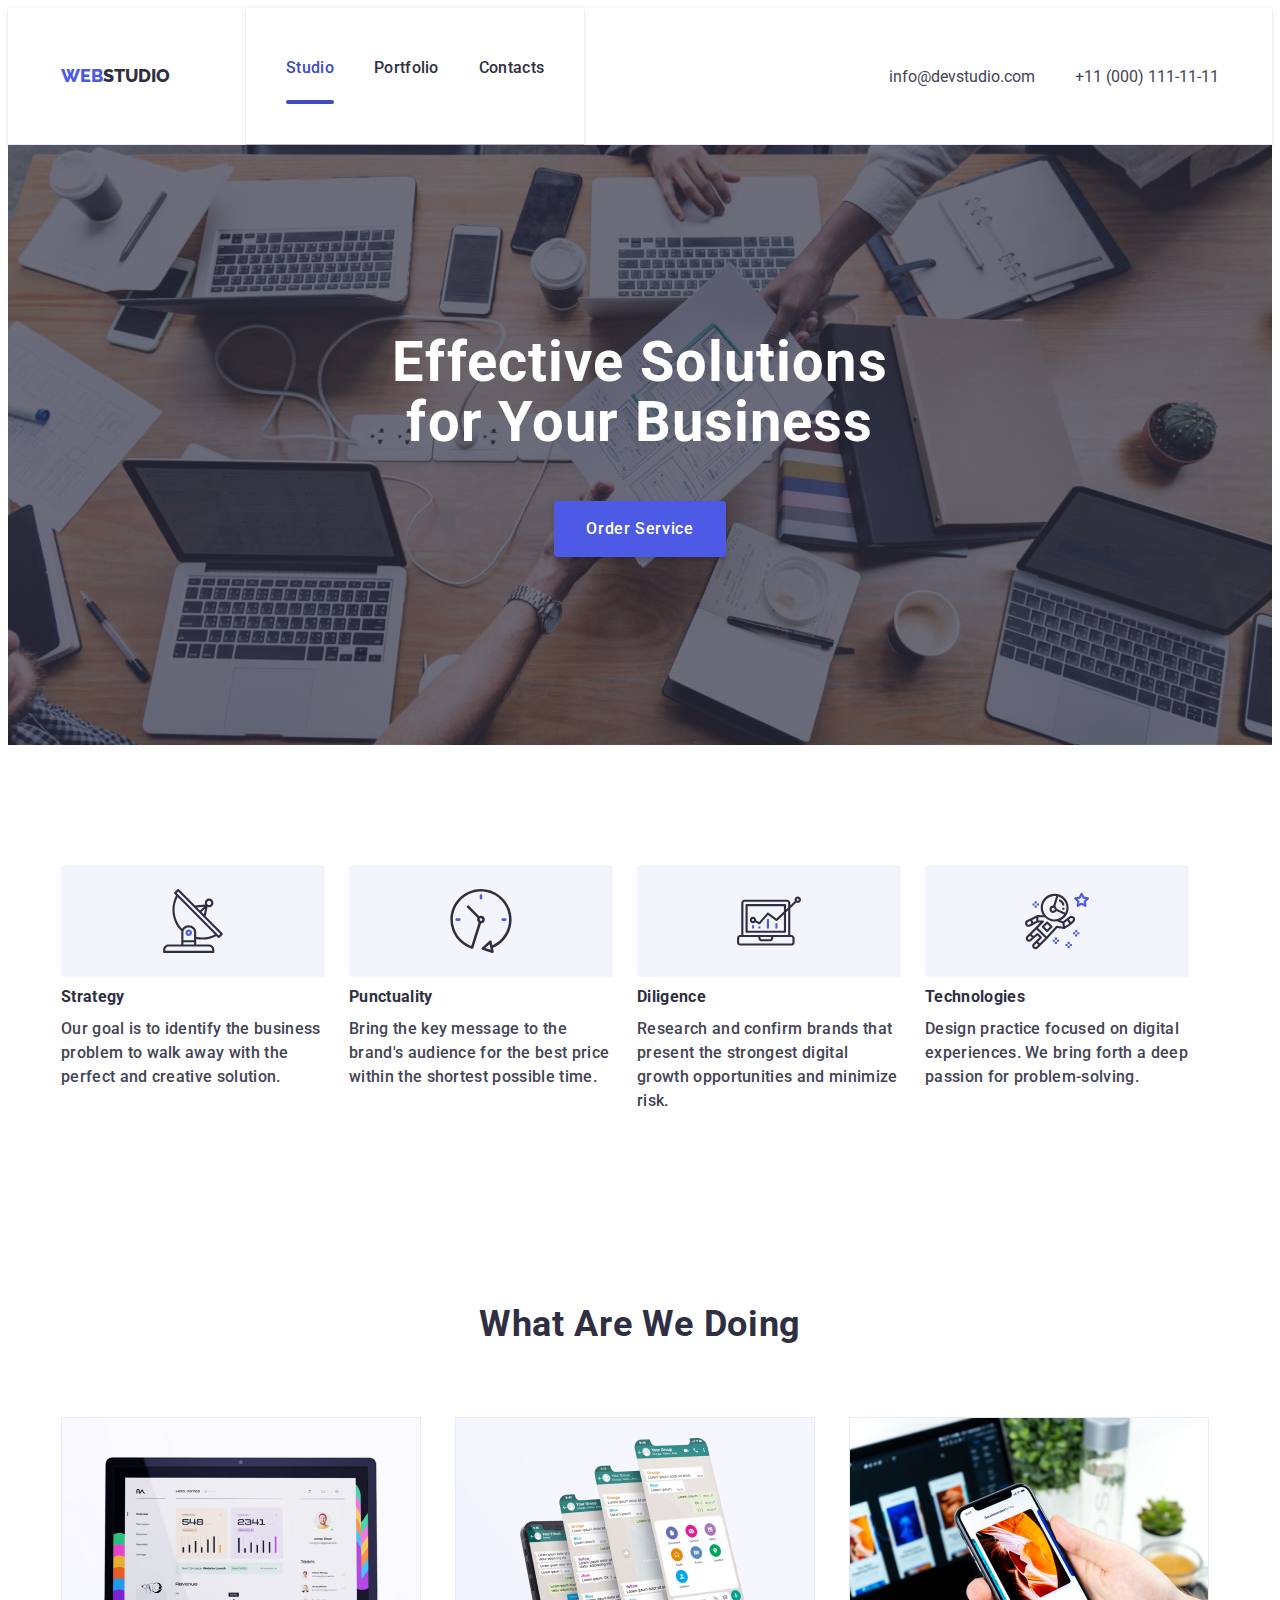
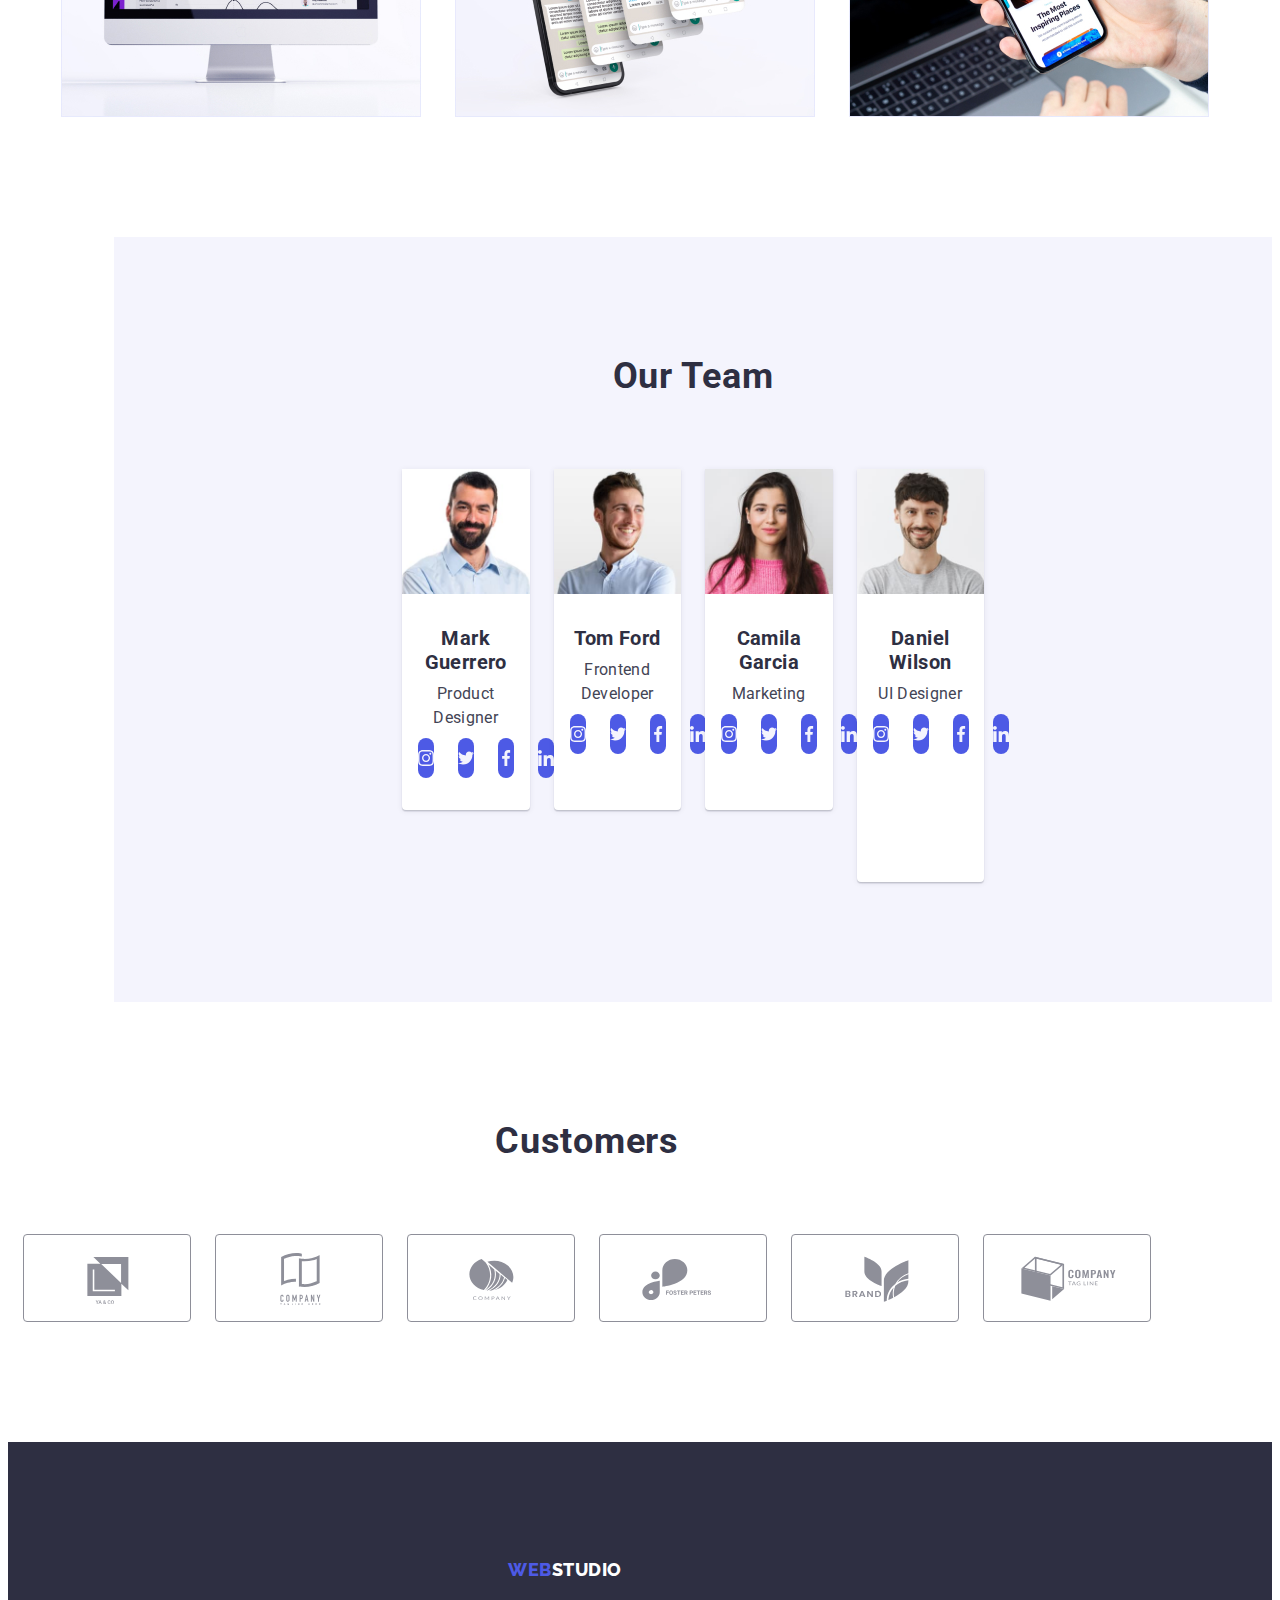
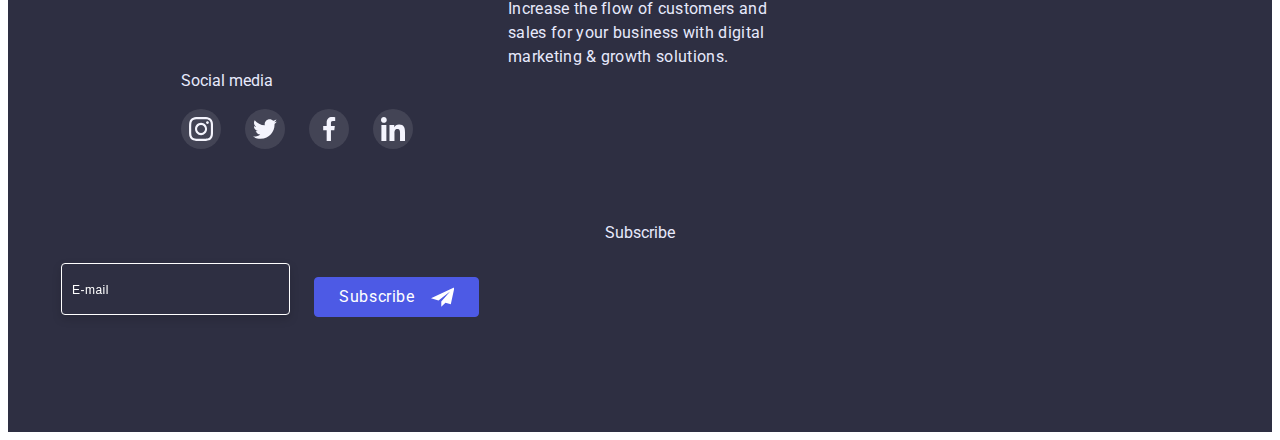
==== commit 6cc1ffd9: "." ====
--- a/index.html
+++ b/index.html
@@ -27,67 +27,75 @@
             <nav class="header-navigation">
                 <a href="./index.html" class="header-link-title link"><span class="colortext">Web</span><span
                         class="colortitle">Studio</span></a>
-                <button type="button" class="header-btn">
-                    <svg>
-                        <use href="./images/icons.svg/symbol-defs-mob.svg#icon-menu-mob"></use>
-                    </svg>
-                </button>
+
                 <div class="header-nav-mob">
                     <button type="button" class="header-btn-close">
                         <svg class="svg-close-mob">
                             <use href="./images/icons.svg/symbol-defs-mob.svg#icon-close-mob"></use>
                         </svg>
                     </button>
-                    <ul class="header-list">
-                        <li class="header-item"><a href="" class="header-link link active">Studio</a></li>
-                        <li class="header-item"><a href="./portfolio.html" class="header-link link">Portfolio</a></li>
-                        <li class="header-item"><a href="" class="header-link link">Contacts</a></li>
+                    <ul class="header-icon-list">
+                        <li class="header-icon-item">
+                            <a href="" class="header-icon-link">
+                                <svg class="icon-mob">
+                                    <use href="./images/icons.svg/symbol-def.svg#icon-instagramm">
+                                    </use>
+                                </svg>
+                            </a>
+                        </li>
+                        <li class="header-icon-item">
+                            <a href="" class="header-icon-link">
+                                <svg class="icon-mob">
+                                    <use href="./images/icons.svg/symbol-def.svg#icon-twitterr">
+                                    </use>
+                                </svg>
+                            </a>
+                        </li>
+                        <li class="header-icon-item">
+                            <a href="" class="header-icon-link">
+                                <svg class="icon-mob">
+                                    <use href="./images/icons.svg/symbol-def.svg#icon-facebookk">
+                                    </use>
+                                </svg>
+                            </a>
+                        </li>
+                        <li class="header-icon-item">
+                            <a href="" class="header-icon-link">
+                                <svg class="icon-mob">
+                                    <use href="./images/icons.svg/symbol-def.svg#icon-linkedinn">
+                                    </use>
+                                </svg>
+                            </a>
+                        </li>
+                    </ul>
+                    <ul class="header-list header-list-mob">
+                        <li class="header-item header-item-mob"><a href="" class="header-link link active">Studio</a>
+                        </li>
+                        <li class="header-item header-item-mob"><a href="./portfolio.html"
+                                class="header-link link">Portfolio</a></li>
+                        <li class="header-item header-item-mob"><a href="" class="header-link link">Contacts</a></li>
                     </ul>
             </nav>
+            <button type="button" class="header-btn">
+                <svg class="header-btn-menu">
+                    <use href="./images/icons.svg/symbol-defs-mob.svg#icon-menu-mob"></use>
+                </svg>
+            </button>
             <address class="header-address">
-                <ul class="header-list-info">
-                    <li class="header-item"><a href="mailto:info@devstudio.com"
-                            class="header-mail">info@devstudio.com</a>
-                    </li>
-                    <li class="header-item"><a href="tel:+110001111111" class="header-tel">+11 (000) 111-11-11</a></li>
+                <ul class="header-list-info header-list-info-mob">
+                    <li class="header-item header-item-mob"><a href="mailto:info@devstudio.com"
+                            class="header-mail header-mail-mob">info@devstudio.com</a>
+                    </li>
+                    <li class="header-item header-item-mob"><a href="tel:+110001111111"
+                            class="header-tel header-tel-mob">+11 (000) 111-11-11</a></li>
                 </ul>
             </address>
-            <ul class="header-icon-list">
-                <li class="header-icon-item">
-                    <a href="" class="header-icon-link">
-                        <svg class="icon-mob">
-                            <use href="./images/icons.svg/symbol-def.svg#icon-instagramm">
-                            </use>
-                        </svg>
-                    </a>
-                </li>
-                <li class="header-icon-item">
-                    <a href="" class="header-icon-link">
-                        <svg class="icon-mob">
-                            <use href="./images/icons.svg/symbol-def.svg#icon-twitterr">
-                            </use>
-                        </svg>
-                    </a>
-                </li>
-                <li class="header-icon-item">
-                    <a href="" class="header-icon-link">
-                        <svg class="icon-mob">
-                            <use href="./images/icons.svg/symbol-def.svg#icon-facebookk">
-                            </use>
-                        </svg>
-                    </a>
-                </li>
-                <li class="header-icon-item">
-                    <a href="" class="header-icon-link">
-                        <svg class="icon-mob">
-                            <use href="./images/icons.svg/symbol-def.svg#icon-linkedinn">
-                            </use>
-                        </svg>
-                    </a>
-                </li>
-            </ul>
+
         </div>
+
         </div>
+
+
     </header>
     <main class="main">
         <!-- About section -->
@@ -467,7 +475,7 @@
                 </form>
             </div>
         </div>
-    </footer> -->
+    </footer>
     <div class="backdrop is-hidden" data-modal>
         <div class="modal">
             <button type="button" data-modal-close class="modal-close">
--- a/css/styles.css
+++ b/css/styles.css
@@ -50,6 +50,7 @@
 .header-navigation {
     display: flex;
     align-items: center;
+    justify-content: space-between;
 }
 
 .header-link-title {
@@ -58,7 +59,6 @@
     font-size: 18px;
     line-height: 1.33;
     text-transform: uppercase;
-    margin-right: 76px;
     display: block;
     padding: 24px 0;
 }
@@ -89,6 +89,7 @@
 .header-container {
     display: flex;
     align-items: center;
+    justify-content: space-between;
 }
 
 .description {
@@ -104,6 +105,22 @@
 
 .colortitle {
     color: var(--main-font-color);
+}
+
+.header-btn {
+    width: 32px;
+    height: 22px;
+    display: block;
+    cursor: pointer;
+    background: transparent;
+    border: none;
+    padding: 0;
+}
+
+.header-btn-menu {
+    width: 32px;
+    height: 22px;
+    stroke: #2E2F42;
 }
 
 .header-nav-mob {
@@ -112,7 +129,7 @@
     max-width: 100%;
     height: 100vh;
     position: fixed;
-    right: 0;
+    left: 0;
     top: 0;
     padding: 24px 40px 40px 40px;
 }
@@ -138,18 +155,18 @@
     fill: currentColor;
 }
 
-.header-list {
+.header-list-mob {
     display: block;
     padding: 0;
     margin: 0;
 }
 
-.header-list-info {
+.header-list-info-mob {
     display: block;
     margin-top: 244px;
 }
 
-.header-item {
+.header-item-mob {
     list-style: none;
     display: block;
     margin-bottom: 40px;
@@ -174,11 +191,11 @@
 }
 
 
-.header-address {
+.header-address-mob {
     margin-left: auto;
 }
 
-.header-mail {
+.header-mail-mob {
     font-style: normal;
     font-size: 36px;
     line-height: 1.11;
@@ -188,13 +205,13 @@
     margin-bottom: 40px;
 }
 
-.header-mail:hover,
-.header-mail:focus {
+.header-mail-mob:hover,
+.header-mail-mob:focus {
     color: var(--accent-color)
 }
 
 
-.header-tel {
+.header-tel-mob {
     font-style: normal;
     font-size: 20px;
     line-height: 1.2;
@@ -204,8 +221,8 @@
     margin-bottom: 48px;
 }
 
-.header-tel:hover,
-.header-tel:focus {
+.header-tel-mob:hover,
+.header-tel-mob:focus {
     color: var(--accent-color);
 }
 
@@ -240,7 +257,7 @@
 /* Section About */
 
 .section-about {
-    max-width: 428px;
+    max-width: 426px;
     padding: 112px 0;
     margin-left: auto;
     margin-right: auto;
@@ -305,6 +322,7 @@
 
 .section-services {
     padding: 120px 0;
+    width: 100%;
 }
 
 .visually-hidden {
@@ -339,27 +357,26 @@
 }
 
 
-.section-services-item {
-    max-width: 264px;
-}
 
 
 .section-services-subtitle {
+    font-weight: 700;
     font-size: 36px;
     line-height: 1.11;
     letter-spacing: 0.02em;
     color: var(--main-font-color);
     margin-bottom: var(--main-mrgn);
-    margin: 0;
+    text-align: center;
+    margin-bottom: 8px;
     padding: 0;
 }
 
 .section-services-text {
+    font-weight: 500;
     font-size: 16px;
     line-height: 1.5;
     letter-spacing: 0.02em;
     color: var(--info-color);
-    width: 264px;
     margin: 0;
     padding: 0;
 }
@@ -395,6 +412,8 @@
 .section-contact {
     background-color: var(--secondary-accent-color);
     padding: 120px 0;
+    width: 294px;
+    margin-left: auto;
 }
 
 .section-contact-caption {
@@ -415,11 +434,9 @@
 .section-contact-item {
     list-style: none;
     background-color: var(--secondary-font-color);
-    width: 100%;
     background: #FFFFFF;
     box-shadow: 0px 1px 6px rgba(46, 47, 66, 0.08), 0px 1px 1px rgba(46, 47, 66, 0.16), 0px 2px 1px rgba(46, 47, 66, 0.08);
     border-radius: 0px 0px 4px 4px;
-
 }
 
 .section-contact-item:not(:last-child) {
@@ -496,7 +513,8 @@
 .section-customers-list {
     list-style: none;
     display: flex;
-    gap: 24px;
+    column-gap: 16px;
+    row-gap: 72px;
     justify-content: center;
     align-content: center;
 }
@@ -540,9 +558,18 @@
 }
 
 .footer-container {
-    max-width: 428;
-    margin: 0 auto;
-    display: block;
+    max-width: 426;
+    padding: 15px;
+    margin-left: auto;
+    margin-right: auto;
+    display: flex;
+    flex-direction: column;
+    align-items: center;
+}
+
+.footer-main {
+    margin-left: auto;
+    margin-right: auto;
 }
 
 
@@ -567,7 +594,6 @@
     line-height: 1.5;
     letter-spacing: 0.02em;
     color: var(--footer-text-color);
-    width: 264px;
     margin-top: 16px;
 
 }
@@ -578,6 +604,8 @@
     list-style-type: none;
     display: flex;
     width: 100%;
+    gap: 16px;
+    align-items: center;
 }
 
 .footer-item {
@@ -586,7 +614,8 @@
 }
 
 .footer-media {
-    margin-left: 120px;
+    margin-left: auto;
+    margin-right: auto;
 }
 
 .footer-media-link {
@@ -620,11 +649,12 @@
 
 .footer-form {
     display: block;
-    align-items: center;
+    width: 100%;
 }
 
 .footer-input {
     margin-left: auto;
+    margin-right: auto;
 }
 
 .title-subscribe {
@@ -635,7 +665,7 @@
 }
 
 .input-subscribe {
-    width: 264px;
+    width: 100%;
     height: 40px;
     background: #2E2F42;
     border: 1px solid #FFFFFF;
@@ -667,7 +697,8 @@
     color: #FFFFFF;
     width: 165px;
     height: 40px;
-    margin-left: 24px;
+    margin-left: auto;
+    margin-right: auto;
     padding: 8px 24px;
     background: #4D5AE5;
     border: 1px solid #4D5AE5;
@@ -825,6 +856,7 @@
 .backdrop {
     width: 100%;
     height: 100%;
+    max-width: 392px;
     background-color: rgba(46, 47, 66, 0.4);
     position: fixed;
     top: 0;
--- a/css/mobile.css
+++ b/css/mobile.css
@@ -76,18 +76,11 @@
     width: calc((100% - 16px) / 2);
 }
 
-.footer-container {
-    padding: 96px 80px;
-}
-
 .footer-list {
     width: 100%;
     margin-bottom: 72px;
 }
 
-.footer-item {
-    margin-bottom: 72px;
-}
 
 .title-subscribe {
     text-align: center;
--- a/css/tablet.css
+++ b/css/tablet.css
@@ -6,7 +6,16 @@
      @media screen and (max-width: 1199px) {
          .header-list-info {
              display: block;
+             margin-left: 121px;
          }
+     }
+
+     .header-link-title {
+         margin-right: 76px;
+     }
+
+     .header-btn {
+         display: none;
      }
 
      .header-nav-mob {
@@ -20,6 +29,10 @@
          display: none;
      }
 
+     .header-icon-list {
+         display: none;
+     }
+
 
      .header-list {
          display: flex;
@@ -36,18 +49,39 @@
 
      .header-item {
          margin-bottom: 0;
-     }
+         list-style: none;
+         display: block;
+     }
+
 
      .header-mail {
+         font-style: normal;
          font-size: 16px;
          line-height: 1.5;
          margin-bottom: 0;
+         color: var(--info-color);
+         text-decoration: none;
+         transition: color 250ms cubic-bezier(0.4, 0, 0.2, 1);
+     }
+
+     .header-mail:hover,
+     .header-mail:focus {
+         color: var(--accent-color)
      }
 
      .header-tel {
+         font-style: normal;
          font-size: 16px;
          line-height: 1.5;
          margin-bottom: 0;
+         color: var(--info-color);
+         text-decoration: none;
+         transition: color 250ms cubic-bezier(0.4, 0, 0.2, 1);
+     }
+
+     .header-tel:hover,
+     .header-tel:focus {
+         color: var(--accent-color);
      }
 
      .section-about {
@@ -79,34 +113,60 @@
          padding: 96px 16px;
      }
 
+     .section-services-subtitle {
+         margin-bottom: 8px;
+         text-align: start;
+     }
+
+     .section-services-text {
+         font-weight: 500;
+     }
+
      .section-services-list {
          display: flex;
          flex-wrap: wrap;
+         column-gap: 24px;
+         row-gap: 72px;
      }
 
      .section-services-item {
          width: calc((100% - 24px) / 2);
-     }
-
-
-     .section-contact,
+         width: 356px;
+     }
+
+
+     .section-contact {
+         width: 766px;
+         padding-top: 96px;
+         padding-bottom: 96px;
+     }
+
+     .container-sm {
+         width: 582px;
+     }
+
+
+
+     .section-contact-list {
+         display: flex;
+         flex-wrap: wrap;
+         gap: 24px;
+     }
+
+     .section-contact-item {
+         width: calc((100% - 24px) / 2);
+     }
+
      .section-customers {
          padding-top: 96px;
          padding-bottom: 96px;
-     }
-
-     .section-contact-list {
-         display: flex;
-         flex-wrap: wrap;
-         gap: 24px;
-     }
-
-     .section-contact-item {
-         width: calc((100% - 24px) / 2);
+         width: 582px;
      }
 
      .section-customers-list {
          flex-wrap: wrap;
+         column-gap: 24px;
+         row-gap: 72px;
      }
 
 
@@ -116,13 +176,33 @@
 
 
      .footer-container {
-         max-width: 768px;
-         width: calc((100% - 24px) / 2);
-         display: flex;
+         max-width: 582px;
+         display: flex;
+         padding: 0;
+         flex-wrap: wrap;
+     }
+
+     .footer-media {
+         margin-left: 24px;
+     }
+
+     .footer-form {
+         width: 264px;
+         display: flex;
+
+     }
+
+     .footer-input {
+         margin-top: 72px;
+     }
+
+     .btn-subscribe {
+         margin-left: 24px;
      }
 
      .footer-list {
          display: flex;
          gap: 24px;
+         margin: 0;
      }
  }--- a/css/desktop.css
+++ b/css/desktop.css
@@ -2,178 +2,342 @@
      .container {
          max-width: 1158px;
      }
-
+ }
+
+ .section-about {
+     max-width: 1440px;
+     padding: 188px 0;
+     background-image: linear-gradient(rgba(46, 47, 66, 0.7),
+             rgba(46, 47, 66, 0.7)),
+         url(../images/people-office.jpg);
+ }
+
+ @media (min-device-pixel-ratio: 2),
+ (min-resolution: 192dpil),
+ (min-resolution: 2dppx) {
      .section-about {
-         max-width: 1440px;
-         padding: 188px 0;
          background-image: linear-gradient(rgba(46, 47, 66, 0.7),
                  rgba(46, 47, 66, 0.7)),
-             url(../images/people-office.jpg);
+             url(../images/people-office-2x.jpg);
      }
-
-     @media (min-device-pixel-ratio: 2),
-     (min-resolution: 192dpil),
-     (min-resolution: 2dppx) {
-         section-about {
-             background-image: linear-gradient(rgba(46, 47, 66, 0.7),
-                     rgba(46, 47, 66, 0.7)),
-                 url(../images/people-office-2x.jpg);
-         }
-     }
-
-     .header-list {
-         display: flex;
-         gap: 40px;
-         padding: 0;
-         margin: 0;
-     }
-
-     .header-link {
-         font-weight: 500;
-         font-size: 16px;
-         line-height: 1.5;
-     }
-
-     .header-item {
-         margin-bottom: 0;
-     }
-
-     .header-nav-mob {
-         background-color: transparent;
-         max-width: unset;
-         height: unset;
-         position: static;
-     }
-
-     .header-btn-close {
-         display: none;
-     }
-
-     .header-list-info {
-         display: flex;
-         gap: 40px;
-         padding: 0;
-         margin: 0;
-     }
-
-     .header-mail {
-         font-size: 16px;
-         line-height: 1.5;
-         margin-bottom: 0;
-     }
-
-     .header-tel {
-         font-size: 16px;
-         line-height: 1.5;
-         margin-bottom: 0;
-     }
-
-     .section-about-title {
-         font-size: 56px;
-         line-height: 1.07;
-         width: 496px;
-     }
-
-
-     */ .section-about-title {
-         font-size: 56px;
-         line-height: 1.07;
-         width: 496px;
-         margin-bottom: 48px;
-     }
-
-     .section-services {
-         padding: 120px 0;
-     }
-
-     .section-services-list {
-         display: flex;
-     }
-
-     .section-services-item {
-         width: calc((100% - 72px) / 4);
-     }
-
-     .services-bg {
-         display: flex;
-     }
-
-     .services-icon {
-         width: 64px;
-         height: 64px;
-     }
-
-
-     .section-services-item {
-         width: calc((100% - 72px) / 4);
-     }
-
-     .section-services-item {
-         margin-right: var(--secondary-mrgn);
-         width: 264px;
-     }
-
-     .section-services-item:last-child {
-         margin: 0;
-     }
-
-     .section-services-subtitle {
-         font-size: 16px;
-         line-height: 1.5;
-     }
-
-     .section-services-text {
-         font-size: 16px;
-         line-height: 1.5;
-     }
-
-
-
-     .section-contact,
-     .section-customers {
-         padding-top: 120px;
-         padding-bottom: 120px;
-     }
-
-     .section-contact-list {
-         display: flex;
-         gap: var(--secondary-mrgn);
-     }
-
-     .section-contact-item {
-         width: calc((100% - 72px) / 4);
-     }
-
-     .section-customers-list {
-         display: flex;
-         gap: 24px;
-     }
-
-     .section-customers-item {
-         width: calc((100% - 5 * 24px) / 6);
-     }
-
-     .footer {
-         padding: 100px 0;
-     }
-
-     .footer-container {
-         width: 1158px;
-         margin: 0;
-         display: flex;
-     }
-
-     .footer-list {
-         list-style-type: none;
-         display: flex;
-         gap: 24px;
-     }
-
-     .footer-media {
-         margin-left: 120px;
-     }
-
-     .footer-form {
-         display: flex;
-     }
+ }
+
+ .header-link-title {
+     margin-right: 76px;
+ }
+
+ .header-list {
+     display: flex;
+     gap: 40px;
+     padding: 0;
+     margin: 0;
+ }
+
+ .header-link {
+     font-weight: 500;
+     font-size: 16px;
+     line-height: 1.5;
+ }
+
+ .header-item {
+     margin-bottom: 0;
+     list-style: none;
+     display: block;
+ }
+
+ .header-address {
+     margin-left: auto;
+ }
+
+ .header-btn {
+     display: none;
+ }
+
+ .header-icon-list {
+     display: none;
+ }
+
+ .header-nav-mob {
+     background-color: transparent;
+     max-width: unset;
+     height: unset;
+     position: static;
+ }
+
+ .header-btn-close {
+     display: none;
+ }
+
+ .header-list-info {
+     display: flex;
+     gap: 40px;
+     padding: 0;
+     margin: 0;
+ }
+
+ .header-mail {
+     font-style: normal;
+     font-size: 16px;
+     line-height: 1.5;
+     margin-bottom: 0;
+     color: var(--info-color);
+     text-decoration: none;
+     transition: color 250ms cubic-bezier(0.4, 0, 0.2, 1);
+ }
+
+ .header-mail:hover,
+ .header-mail:focus {
+     color: var(--accent-color);
+ }
+
+ .header-tel {
+     font-style: normal;
+     font-size: 16px;
+     line-height: 1.5;
+     margin-bottom: 0;
+     color: var(--info-color);
+     text-decoration: none;
+     transition: color 250ms cubic-bezier(0.4, 0, 0.2, 1);
+ }
+
+ .header-tel:hover,
+ .header-tel:focus {
+     color: var(--accent-color);
+ }
+
+
+
+ .section-about-title {
+     font-size: 56px;
+     line-height: 1.07;
+     width: 496px;
+     margin-bottom: 48px;
+ }
+
+ .section-services {
+     padding: 120px 0;
+ }
+
+ .section-services-list {
+     display: flex;
+ }
+
+
+ .services-bg {
+     display: flex;
+ }
+
+ .services-icon {
+     width: 64px;
+     height: 64px;
+ }
+
+
+ .section-services-item {
+     width: calc((100% - 72px) / 4);
+     width: 264px;
+     margin: 0;
+ }
+
+ .section-services-item:last-child {
+     margin: 0;
+ }
+
+ .section-services-subtitle {
+     font-size: 16px;
+     line-height: 1.5;
+ }
+
+ .section-services-text {
+     font-size: 16px;
+     line-height: 1.5;
+ }
+
+
+
+ .section-contact {
+     width: 1158px;
+     padding-top: 120px;
+     padding-bottom: 120px;
+ }
+
+ .section-customers {
+     width: 1158px;
+     padding-top: 120px;
+     padding-bottom: 120px;
+ }
+
+ .section-contact-list {
+     display: flex;
+     gap: var(--secondary-mrgn);
+     margin: 0;
+ }
+
+ .section-contact-item {
+     width: calc((100% - 72px) / 4);
+ }
+
+ .section-customers-list {
+     display: flex;
+     gap: 24px;
+ }
+
+ .section-customers-item {
+     width: calc((100% - 5 * 24px) / 6);
+ }
+
+
+ .footer-container {
+     max-width: 1158px;
+     margin: 0 auto;
+     display: flex;
+     padding: 15px;
+ }
+
+ .footer {
+     background-color: var(--main-font-color);
+     padding: 100px 0;
+ }
+
+
+ .footer-link {
+     font-family: 'Raleway';
+     font-weight: 800;
+     font-size: 18px;
+     line-height: 1.16;
+     align-items: center;
+     letter-spacing: 0.03em;
+     text-decoration: none;
+     text-transform: uppercase;
+ }
+
+ .colorslogan {
+     color: var(--secondary-font-color);
+
+ }
+
+ .footer-text {
+     font-size: 16px;
+     line-height: 1.5;
+     letter-spacing: 0.02em;
+     color: var(--footer-text-color);
+     width: 264px;
+     margin-top: 16px;
+
+ }
+
+
+
+ .footer-list {
+     list-style-type: none;
+     display: flex;
+     gap: 24px;
+ }
+
+ .footer-item {
+     width: 40px;
+     height: 40px;
+ }
+
+ .footer-media {
+     margin-left: 120px;
+ }
+
+ .footer-media-link {
+     width: 100%;
+     height: 100%;
+     align-items: center;
+     justify-content: center;
+     border-radius: 20px;
+     background: rgba(255, 255, 255, 0.1);
+     display: flex;
+     transition: color 250ms cubic-bezier(0.4, 0, 0.2, 1), background 250ms cubic-bezier(0.4, 0, 0.2, 1);
+ }
+
+ .footer-media-link:hover,
+ .footer-media-link:focus {
+     background-color: #31D0AA;
+ }
+
+ .footer-media-icon {
+     width: 24px;
+     height: 24px;
+     color: currentColor;
+ }
+
+ .media-text {
+     font-size: 16px;
+     line-height: 1.5;
+     color: var(--footer-text-color);
+     margin-bottom: 16px;
+ }
+
+ .footer-form {
+     display: flex;
+     align-items: center;
+ }
+
+ .footer-input {
+     margin-left: auto;
+ }
+
+ .title-subscribe {
+     font-size: 16px;
+     line-height: 1.5;
+     color: var(--footer-text-color);
+     margin-bottom: 16px;
+ }
+
+ .input-subscribe {
+     width: 264px;
+     height: 40px;
+     background: #2E2F42;
+     border: 1px solid #FFFFFF;
+     filter: drop-shadow(0px 4px 4px rgba(0, 0, 0, 0.15));
+     border-radius: 4px;
+     padding: 5px 10px;
+     font-size: 16px;
+     line-height: 1.5;
+     letter-spacing: 0.02em;
+     color: #FFFFFF;
+ }
+
+ .input-subscribe::placeholder {
+     font-size: 12px;
+     line-height: 2;
+     letter-spacing: 0.04em;
+     color: #FFFFFF;
+     align-items: center;
+ }
+
+ .btn-subscribe {
+     font-family: 'Roboto';
+     font-style: normal;
+     font-size: 16px;
+     line-height: 1.5;
+     align-items: center;
+     text-align: left;
+     letter-spacing: 0.04em;
+     color: #FFFFFF;
+     width: 165px;
+     height: 40px;
+     margin-left: 24px;
+     padding: 8px 24px;
+     background: #4D5AE5;
+     border: 1px solid #4D5AE5;
+     border-radius: 4px;
+     cursor: pointer;
+     transition: background 250ms cubic-bezier(0.4, 0, 0.2, 1);
+     position: relative;
+     display: flex;
+ }
+
+ .footer-button-icon {
+     fill: #FFFFFF;
+     margin-left: 16px;
+ }
+
+ .btn-subscribe:hover,
+ .btn-subscribe:focus {
+     background-color: #404BBF;
  }